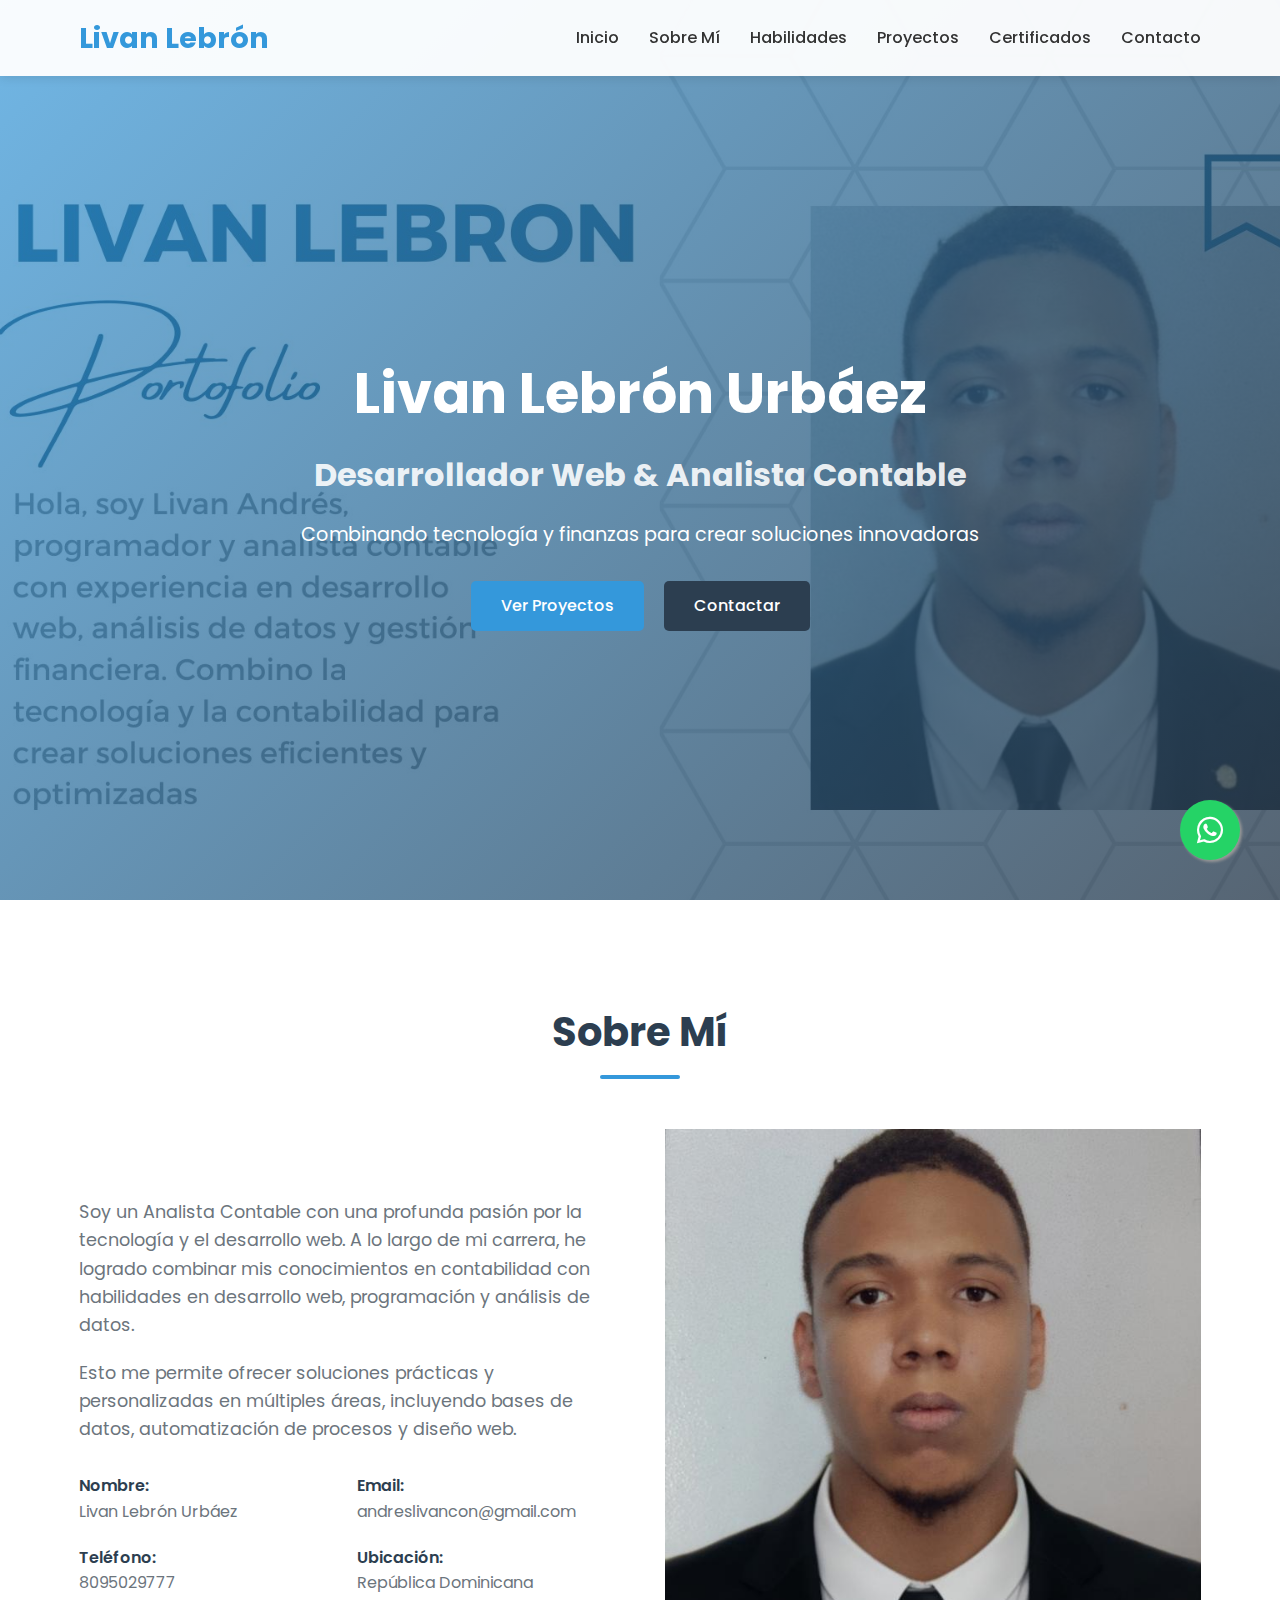
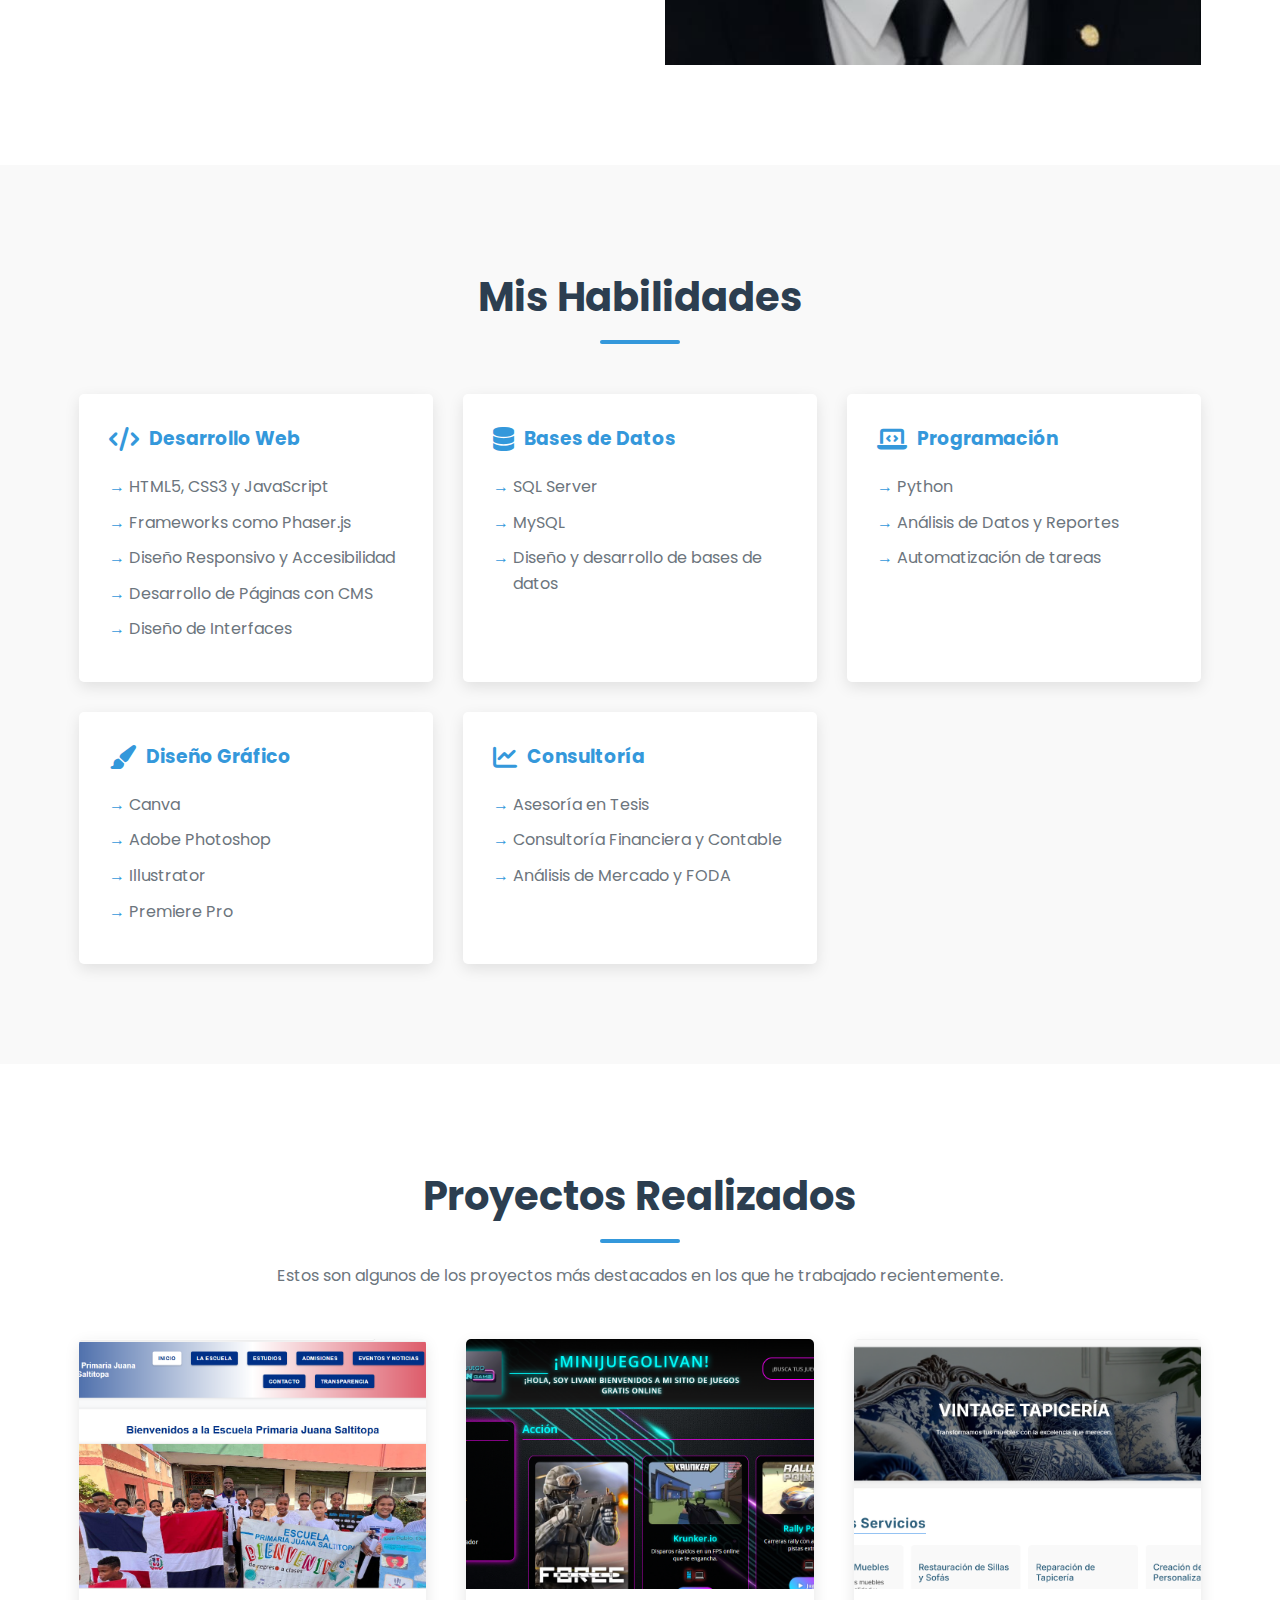
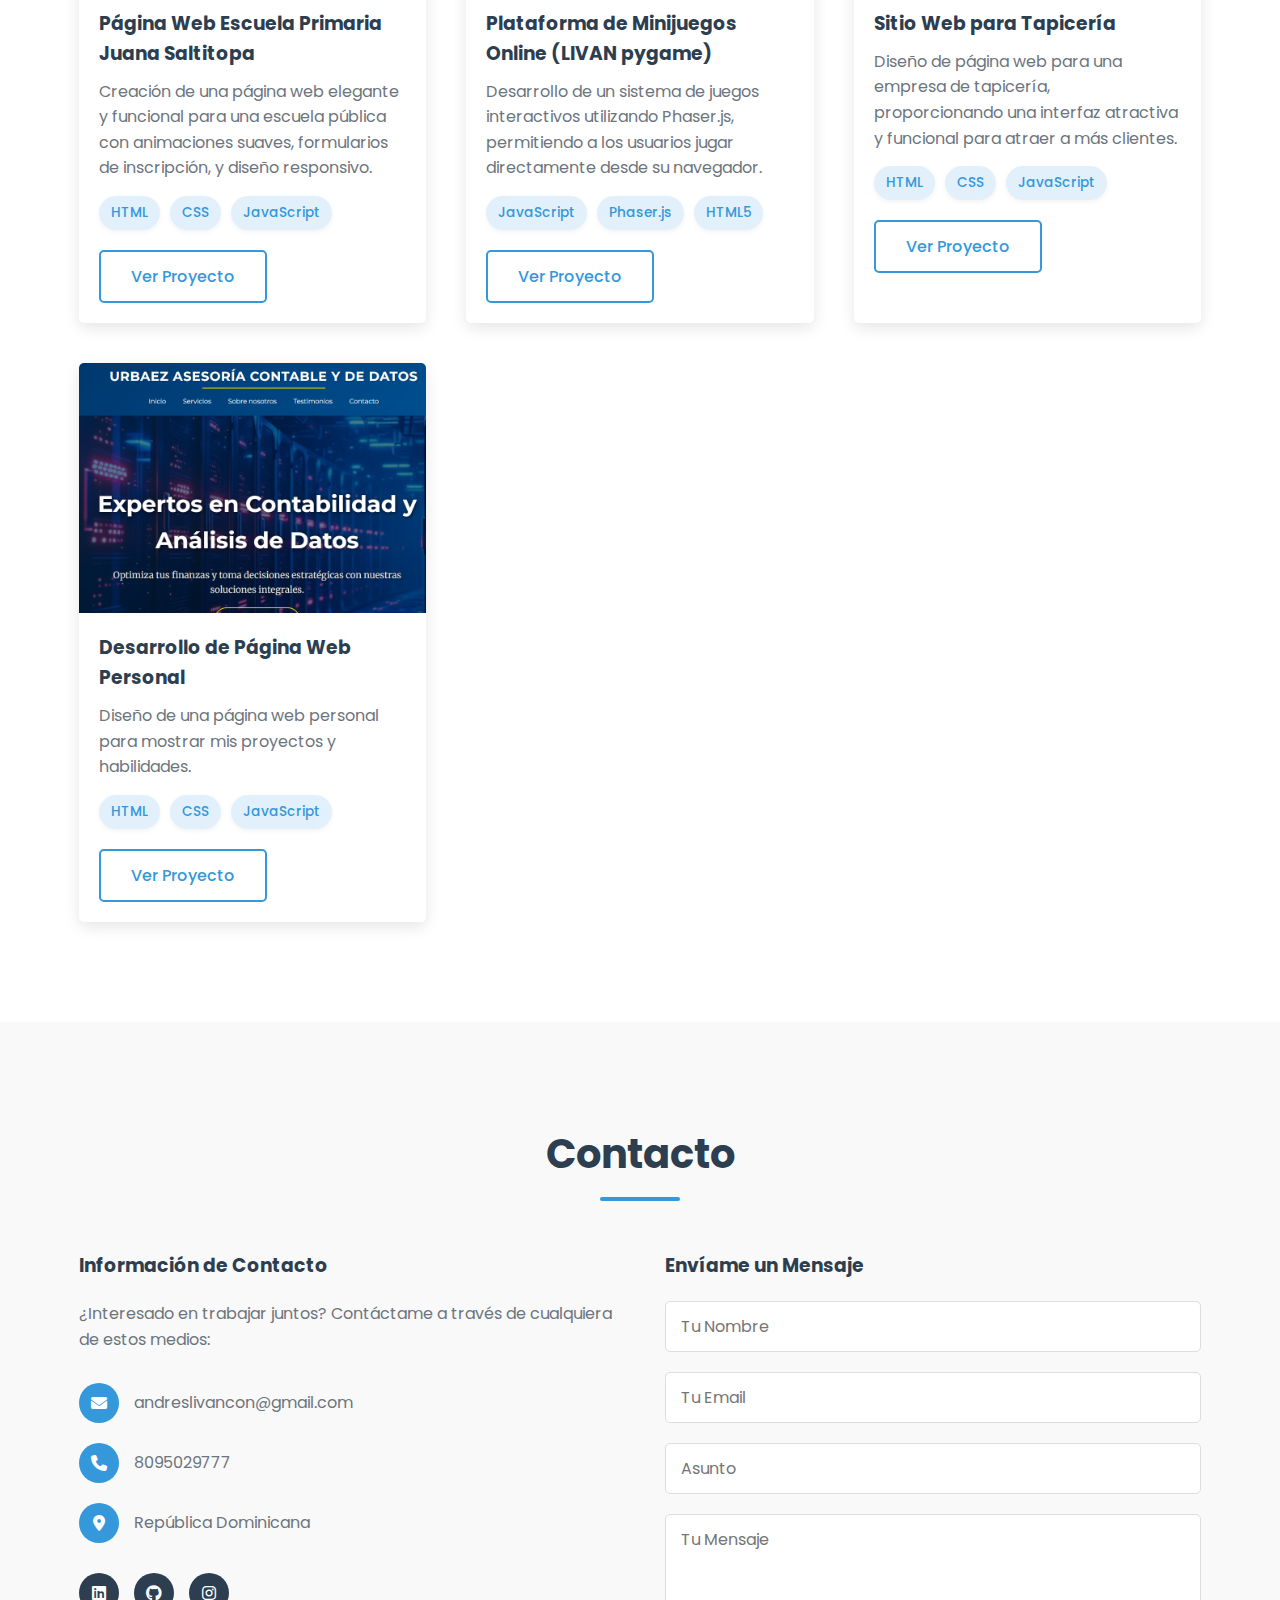
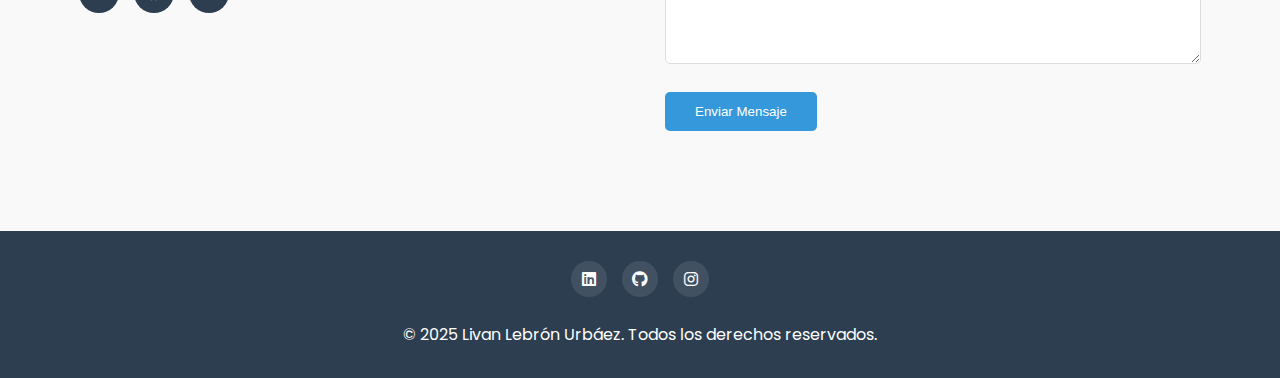
==== index.html @ 55ec9f70 "Primera subida de la página profesional" ====
<!DOCTYPE html>
<html lang="es">
<head>
    <meta charset="UTF-8">
    <meta name="viewport" content="width=device-width, initial-scale=1.0">
    <title>Livan Lebrón Urbáez | Desarrollador Web & Analista Contable</title>
    
    <!-- SEO Meta Tags -->
    <meta name="description" content="Livan Lebrón Urbáez, desarrollador web y analista contable en República Dominicana. Especialista en desarrollo web, bases de datos y consultoría financiera.">
    <meta name="keywords" content="Livan Lebrón, desarrollador web, analista contable, República Dominicana, diseño web, programación, consultoría financiera, bases de datos">
    <meta name="author" content="Livan Lebrón Urbáez">
    <meta name="robots" content="index, follow">
    
    <!-- Open Graph / Facebook -->
    <meta property="og:type" content="website">
    <meta property="og:url" content="https://livanlebron.com/">
    <meta property="og:title" content="Livan Lebrón Urbáez | Desarrollador Web & Analista Contable">
    <meta property="og:description" content="Desarrollador web y analista contable combinando tecnología y finanzas para crear soluciones innovadoras.">
    <meta property="og:image" content="foto de mi cara.jpg">
    
    <!-- Twitter -->
    <meta property="twitter:card" content="summary_large_image">
    <meta property="twitter:url" content="https://livanlebron.com/">
    <meta property="twitter:title" content="Livan Lebrón Urbáez | Desarrollador Web & Analista Contable">
    <meta property="twitter:description" content="Desarrollador web y analista contable combinando tecnología y finanzas para crear soluciones innovadoras.">
    <meta property="twitter:image" content="foto de mi cara.jpg">
    
    <!-- Canonical URL -->
    <link rel="canonical" href="https://livanlebron.com/">
    
    <link rel="stylesheet" href="css/styles.css">
    <link rel="stylesheet" href="css/form-styles.css">
    <link rel="stylesheet" href="css/whatsapp-button.css">
    <link rel="stylesheet" href="css/loading-indicator.css">
    <link rel="stylesheet" href="https://cdnjs.cloudflare.com/ajax/libs/font-awesome/6.4.0/css/all.min.css">
    <link href="https://fonts.googleapis.com/css2?family=Poppins:wght@300;400;500;600;700&display=swap" rel="stylesheet">
</head>
<body>
    <header>
        <div class="container">
            <nav>
                <div class="logo">Livan Lebrón</div>
                <ul class="nav-links">
                    <li><a href="#inicio">Inicio</a></li>
                    <li><a href="#sobre-mi">Sobre Mí</a></li>
                    <li><a href="#habilidades">Habilidades</a></li>
                    <li><a href="#proyectos">Proyectos</a></li>
                    <li><a href="certificados.html">Certificados</a></li>
                    <li><a href="#contacto">Contacto</a></li>
                </ul>
                <div class="menu-btn">
                    <div class="menu-btn__burger"></div>
                </div>
            </nav>
        </div>
    </header>

    <section id="inicio" class="hero">
        <div class="container">
            <div class="hero-content">
                <h1>Livan Lebrón Urbáez</h1>
                <h2>Desarrollador Web & Analista Contable</h2>
                <p>Combinando tecnología y finanzas para crear soluciones innovadoras</p>
                <div class="hero-buttons">
                    <a href="#proyectos" class="btn btn-primary">Ver Proyectos</a>
                    <a href="#contacto" class="btn btn-secondary">Contactar</a>
                </div>
            </div>
        </div>
    </section>

    <section id="sobre-mi" class="about">
        <div class="container">
            <h2 class="section-title">Sobre Mí</h2>
            <div class="about-content">
                <div class="about-text">
                    <p>Soy un Analista Contable con una profunda pasión por la tecnología y el desarrollo web. A lo largo de mi carrera, he logrado combinar mis conocimientos en contabilidad con habilidades en desarrollo web, programación y análisis de datos.</p>
                    <p>Esto me permite ofrecer soluciones prácticas y personalizadas en múltiples áreas, incluyendo bases de datos, automatización de procesos y diseño web.</p>
                    <div class="about-info">
                        <div class="info-item">
                            <span class="info-title">Nombre:</span>
                            <span class="info-value">Livan Lebrón Urbáez</span>
                        </div>
                        <div class="info-item">
                            <span class="info-title">Email:</span>
                            <span class="info-value">andreslivancon@gmail.com</span>
                        </div>
                        <div class="info-item">
                            <span class="info-title">Teléfono:</span>
                            <span class="info-value">8095029777</span>
                        </div>
                        <div class="info-item">
                            <span class="info-title">Ubicación:</span>
                            <span class="info-value">República Dominicana</span>
                        </div>
                    </div>
                </div>
                <div class="about-image">
                    <img src="foto de mi cara.jpg" alt="Livan Lebrón Urbáez" class="profile-image">
                </div>
            </div>
        </div>
    </section>

    <section id="habilidades" class="skills">
        <div class="container">
            <h2 class="section-title">Mis Habilidades</h2>
            <div class="skills-container">
                <div class="skill-category">
                    <h3><i class="fas fa-code"></i> Desarrollo Web</h3>
                    <ul>
                        <li>HTML5, CSS3 y JavaScript</li>
                        <li>Frameworks como Phaser.js</li>
                        <li>Diseño Responsivo y Accesibilidad</li>
                        <li>Desarrollo de Páginas con CMS</li>
                        <li>Diseño de Interfaces</li>
                    </ul>
                </div>
                <div class="skill-category">
                    <h3><i class="fas fa-database"></i> Bases de Datos</h3>
                    <ul>
                        <li>SQL Server</li>
                        <li>MySQL</li>
                        <li>Diseño y desarrollo de bases de datos</li>
                    </ul>
                </div>
                <div class="skill-category">
                    <h3><i class="fas fa-laptop-code"></i> Programación</h3>
                    <ul>
                        <li>Python</li>
                        <li>Análisis de Datos y Reportes</li>
                        <li>Automatización de tareas</li>
                    </ul>
                </div>
                <div class="skill-category">
                    <h3><i class="fas fa-paint-brush"></i> Diseño Gráfico</h3>
                    <ul>
                        <li>Canva</li>
                        <li>Adobe Photoshop</li>
                        <li>Illustrator</li>
                        <li>Premiere Pro</li>
                    </ul>
                </div>
                <div class="skill-category">
                    <h3><i class="fas fa-chart-line"></i> Consultoría</h3>
                    <ul>
                        <li>Asesoría en Tesis</li>
                        <li>Consultoría Financiera y Contable</li>
                        <li>Análisis de Mercado y FODA</li>
                    </ul>
                </div>
            </div>
        </div>
    </section>

    <section id="proyectos" class="projects">
        <div class="container">
            <h2 class="section-title">Proyectos Realizados</h2>
            <p class="section-description">Estos son algunos de los proyectos más destacados en los que he trabajado recientemente.</p>
            <div class="projects-grid">
                <div class="project-card">
                    <div class="project-image">
                        <img src="pagina juana saltitopa.png" alt="Página Web Escuela Primaria Juana Saltitopa">
                    </div>
                    <div class="project-info">
                        <h3>Página Web Escuela Primaria Juana Saltitopa</h3>
                        <p>Creación de una página web elegante y funcional para una escuela pública con animaciones suaves, formularios de inscripción, y diseño responsivo.</p>
                        <div class="project-tags">
                            <span>HTML</span>
                            <span>CSS</span>
                            <span>JavaScript</span>
                        </div>
                        <a href="https://juanasaltitopa-com-6eoj.vercel.app/" class="btn btn-outline" target="_blank">Ver Proyecto</a>
                    </div>
                </div>

                <div class="project-card">
                    <div class="project-image">
                        <img src="Plataforma de Minijuegos Online (LIVAN pygame).png" alt="Plataforma de Minijuegos Online">
                    </div>
                    <div class="project-info">
                        <h3>Plataforma de Minijuegos Online (LIVAN pygame)</h3>
                        <p>Desarrollo de un sistema de juegos interactivos utilizando Phaser.js, permitiendo a los usuarios jugar directamente desde su navegador.</p>
                        <div class="project-tags">
                            <span>JavaScript</span>
                            <span>Phaser.js</span>
                            <span>HTML5</span>
                        </div>
                        <a href="https://www.minijuegolivan.org/" class="btn btn-outline" target="_blank">Ver Proyecto</a>
                    </div>
                </div>

                <div class="project-card">
                    <div class="project-image">
                        <img src="Sitio Web para Tapicería.png" alt="Sitio Web para Tapicería">
                    </div>
                    <div class="project-info">
                        <h3>Sitio Web para Tapicería</h3>
                        <p>Diseño de página web para una empresa de tapicería, proporcionando una interfaz atractiva y funcional para atraer a más clientes.</p>
                        <div class="project-tags">
                            <span>HTML</span>
                            <span>CSS</span>
                            <span>JavaScript</span>
                        </div>
                        <a href="https://andresweb.vercel.app/" class="btn btn-outline" target="_blank">Ver Proyecto</a>
                    </div>
                </div>

                <div class="project-card">
                    <div class="project-image">
                        <img src="Desarrollo de Página Web Personal.png" alt="Página Web Personal">
                    </div>
                    <div class="project-info">
                        <h3>Desarrollo de Página Web Personal</h3>
                        <p>Diseño de una página web personal para mostrar mis proyectos y habilidades.</p>
                        <div class="project-tags">
                            <span>HTML</span>
                            <span>CSS</span>
                            <span>JavaScript</span>
                        </div>
                        <a href="https://livanlebron.github.io/mi-pagina-web/" class="btn btn-outline" target="_blank">Ver Proyecto</a>
                    </div>
                </div>
            </div>
        </div>
    </section>

    <section id="contacto" class="contact">
        <div class="container">
            <h2 class="section-title">Contacto</h2>
            <div class="contact-container">
                <div class="contact-info">
                    <h3>Información de Contacto</h3>
                    <p>¿Interesado en trabajar juntos? Contáctame a través de cualquiera de estos medios:</p>
                    <ul>
                        <li>
                            <i class="fas fa-envelope"></i>
                            <span>andreslivancon@gmail.com</span>
                        </li>
                        <li>
                            <i class="fas fa-phone"></i>
                            <span>8095029777</span>
                        </li>
                        <li>
                            <i class="fas fa-map-marker-alt"></i>
                            <span>República Dominicana</span>
                        </li>
                    </ul>
                    <div class="social-links">
                        <a href="https://www.linkedin.com/in/livan-lebron-urbaezz-06217823b/" class="social-link" target="_blank"><i class="fab fa-linkedin"></i></a>
                        <a href="https://github.com/livanlebron" class="social-link" target="_blank"><i class="fab fa-github"></i></a>
                        <a href="https://www.instagram.com/liva_nandres" class="social-link" target="_blank"><i class="fab fa-instagram"></i></a>
                    </div>
                </div>
                <div class="contact-form">
                    <h3>Envíame un Mensaje</h3>
                    <form id="contactForm" action="https://formspree.io/f/mrbpenoq" method="POST">
                        <div class="form-group">
                            <input type="text" id="name" name="name" placeholder="Tu Nombre" required>
                        </div>
                        <div class="form-group">
                            <input type="email" id="email" name="email" placeholder="Tu Email" required>
                        </div>
                        <div class="form-group">
                            <input type="text" id="subject" name="subject" placeholder="Asunto" required>
                        </div>
                        <div class="form-group">
                            <textarea id="message" name="message" placeholder="Tu Mensaje" required></textarea>
                        </div>
                        <button type="submit" class="btn btn-primary">Enviar Mensaje</button>
                    </form>
                </div>
            </div>
        </div>
    </section>

    <footer>
        <div class="container">
            <div class="footer-content">
                <div class="footer-social">
                    <a href="https://www.linkedin.com/in/livan-lebron" target="_blank"><i class="fab fa-linkedin"></i></a>
                    <a href="https://www.linkedin.com/in/livan-lebron-urbaezz-06217823b/" target="_blank"><i class="fab fa-github"></i></a>
                    <a href="https://www.instagram.com/liva_nandres" target="_blank"><i class="fab fa-instagram"></i></a>
                </div>
                <p>&copy; 2025 Livan Lebrón Urbáez. Todos los derechos reservados.</p>
            </div>
        </div>
    </footer>

    <!-- Botón flotante de WhatsApp -->
    <a href="https://wa.me/18095029777?text=Hola%20Livan,%20estoy%20interesado%20en%20tus%20servicios" class="whatsapp-float" target="_blank">
        <i class="fab fa-whatsapp"></i>
    </a>

    <script src="js/main.js"></script>
    <script src="js/contact-form.js"></script>
</body>
</html>
---- css/styles.css ----
/* Variables globales */
:root {
    --primary-color: #3498db;
    --secondary-color: #2c3e50;
    --accent-color: #e74c3c;
    --text-color: #333;
    --light-color: #f8f9fa;
    --dark-color: #343a40;
    --gray-color: #6c757d;
    --border-radius: 5px;
    --box-shadow: 0 5px 15px rgba(0, 0, 0, 0.1);
    --transition: all 0.3s ease;
}

/* Reset y estilos base */
* {
    margin: 0;
    padding: 0;
    box-sizing: border-box;
}

html {
    scroll-behavior: smooth;
}

body {
    font-family: 'Poppins', sans-serif;
    line-height: 1.6;
    color: var(--text-color);
    background-color: var(--light-color);
}

a {
    text-decoration: none;
    color: inherit;
    transition: var(--transition);
}

ul {
    list-style: none;
}

img {
    max-width: 100%;
    height: auto;
    display: block;
}

.container {
    width: 90%;
    max-width: 1200px;
    margin: 0 auto;
    padding: 0 15px;
}

.section-title {
    text-align: center;
    margin-bottom: 50px;
    font-size: 2.5rem;
    color: var(--secondary-color);
    position: relative;
    padding-bottom: 15px;
}

.section-title::after {
    content: '';
    position: absolute;
    bottom: 0;
    left: 50%;
    transform: translateX(-50%);
    width: 80px;
    height: 4px;
    background-color: var(--primary-color);
    border-radius: 2px;
}

/* Botones */
.btn {
    display: inline-block;
    padding: 12px 30px;
    border-radius: var(--border-radius);
    font-weight: 500;
    text-align: center;
    cursor: pointer;
    transition: var(--transition);
    border: none;
    outline: none;
}

.btn-primary {
    background-color: var(--primary-color);
    color: white;
}

.btn-primary:hover {
    background-color: #2980b9;
    transform: translateY(-3px);
    box-shadow: var(--box-shadow);
}

.btn-secondary {
    background-color: var(--secondary-color);
    color: white;
}

.btn-secondary:hover {
    background-color: #1a252f;
    transform: translateY(-3px);
    box-shadow: var(--box-shadow);
}

.btn-outline {
    background-color: transparent;
    border: 2px solid var(--primary-color);
    color: var(--primary-color);
}

.btn-outline:hover {
    background-color: var(--primary-color);
    color: white;
    transform: translateY(-3px);
    box-shadow: var(--box-shadow);
}

/* Header y Navegación */
header {
    position: fixed;
    top: 0;
    left: 0;
    width: 100%;
    background-color: rgba(255, 255, 255, 0.95);
    box-shadow: 0 2px 10px rgba(0, 0, 0, 0.1);
    z-index: 1000;
    padding: 15px 0;
    transition: var(--transition);
}

nav {
    display: flex;
    justify-content: space-between;
    align-items: center;
}

.logo {
    font-size: 1.8rem;
    font-weight: 700;
    color: var(--primary-color);
}

.nav-links {
    display: flex;
    gap: 30px;
}

.nav-links a {
    font-weight: 500;
    position: relative;
}

.nav-links a::after {
    content: '';
    position: absolute;
    bottom: -5px;
    left: 0;
    width: 0;
    height: 2px;
    background-color: var(--primary-color);
    transition: var(--transition);
}

.nav-links a:hover {
    color: var(--primary-color);
}

.nav-links a:hover::after {
    width: 100%;
}

.menu-btn {
    display: none;
    cursor: pointer;
}

.menu-btn__burger {
    width: 25px;
    height: 3px;
    background-color: var(--secondary-color);
    border-radius: 5px;
    position: relative;
    transition: var(--transition);
}

.menu-btn__burger::before,
.menu-btn__burger::after {
    content: '';
    position: absolute;
    width: 25px;
    height: 3px;
    background-color: var(--secondary-color);
    border-radius: 5px;
    transition: var(--transition);
}

.menu-btn__burger::before {
    transform: translateY(-8px);
}

.menu-btn__burger::after {
    transform: translateY(8px);
}

/* Sección Hero */
.hero {
    height: 100vh;
    display: flex;
    align-items: center;
    background: linear-gradient(135deg, rgba(52, 152, 219, 0.7), rgba(44, 62, 80, 0.8)), url('../Blue Modern Personal Portofolio Presentation.jpg');
    background-size: cover;
    background-position: center;
    color: white;
    padding-top: 80px;
}

.hero-content {
    max-width: 800px;
    margin: 0 auto;
    text-align: center;
}

.hero-content h1 {
    font-size: 3.5rem;
    margin-bottom: 10px;
    animation: fadeInDown 1s ease;
}

.hero-content h2 {
    font-size: 2rem;
    margin-bottom: 20px;
    color: rgba(255, 255, 255, 0.9);
    animation: fadeInDown 1s ease 0.2s;
    animation-fill-mode: both;
}

.hero-content p {
    font-size: 1.2rem;
    margin-bottom: 30px;
    animation: fadeInUp 1s ease 0.4s;
    animation-fill-mode: both;
}

.hero-buttons {
    display: flex;
    justify-content: center;
    gap: 20px;
    animation: fadeInUp 1s ease 0.6s;
    animation-fill-mode: both;
}

/* Sección Sobre Mí */
.about {
    padding: 100px 0;
    background-color: white;
}

.about-content {
    display: grid;
    grid-template-columns: 1fr 1fr;
    gap: 50px;
    align-items: center;
}

.about-text p {
    margin-bottom: 20px;
    font-size: 1.1rem;
    color: var(--gray-color);
}

.about-info {
    margin-top: 30px;
    display: grid;
    grid-template-columns: 1fr 1fr;
    gap: 20px;
}

.info-item {
    display: flex;
    flex-direction: column;
}

.info-title {
    font-weight: 600;
    color: var(--secondary-color);
}

.info-value {
    color: var(--gray-color);
}

.about-image {
    display: flex;
    justify-content: center;
    align-items: center;
}

.image-placeholder {
    width: 300px;
    height: 300px;
    border-radius: 50%;
    background-color: #f0f0f0;
    display: flex;
    justify-content: center;
    align-items: center;
    box-shadow: var(--box-shadow);
}

.image-placeholder i {
    font-size: 100px;
    color: var(--gray-color);
}

/* Sección Habilidades */
.skills {
    padding: 100px 0;
    background-color: #f9f9f9;
}

.skills-container {
    display: grid;
    grid-template-columns: repeat(auto-fit, minmax(300px, 1fr));
    gap: 30px;
}

.skill-category {
    background-color: white;
    padding: 30px;
    border-radius: var(--border-radius);
    box-shadow: var(--box-shadow);
    transition: var(--transition);
}

.skill-category:hover {
    transform: translateY(-10px);
}

.skill-category h3 {
    color: var(--primary-color);
    margin-bottom: 20px;
    display: flex;
    align-items: center;
    gap: 10px;
}

.skill-category h3 i {
    font-size: 1.5rem;
}

.skill-category ul li {
    margin-bottom: 10px;
    color: var(--gray-color);
    position: relative;
    padding-left: 20px;
}

.skill-category ul li::before {
    content: '→';
    position: absolute;
    left: 0;
    color: var(--primary-color);
}

/* Sección Proyectos */
.projects {
    padding: 100px 0;
    background-color: white;
}

.section-description {
    text-align: center;
    max-width: 800px;
    margin: -30px auto 50px;
    color: var(--gray-color);
}

.projects-grid {
    display: grid;
    grid-template-columns: repeat(auto-fit, minmax(300px, 1fr));
    gap: 40px;
}

.project-card {
    border-radius: var(--border-radius);
    overflow: hidden;
    box-shadow: var(--box-shadow);
    transition: var(--transition);
    background-color: white;
}

.project-card:hover {
    transform: translateY(-10px);
}

.project-image {
    height: 250px;
    overflow: hidden;
    position: relative;
}

.project-image img {
    width: 100%;
    height: 100%;
    object-fit: cover;
    transition: var(--transition);
}

.project-card:hover .project-image img {
    transform: scale(1.1);
}

.project-image::after {
    content: '';
    position: absolute;
    top: 0;
    left: 0;
    width: 100%;
    height: 100%;
    background: linear-gradient(to bottom, rgba(0,0,0,0) 0%, rgba(0,0,0,0.6) 100%);
    opacity: 0;
    transition: var(--transition);
}

.project-card:hover .project-image::after {
    opacity: 1;
}

.project-info {
    padding: 20px;
}

.project-info h3 {
    margin-bottom: 10px;
    color: var(--secondary-color);
}

.project-info p {
    color: var(--gray-color);
    margin-bottom: 15px;
}

.project-tags {
    display: flex;
    flex-wrap: wrap;
    gap: 10px;
    margin-bottom: 20px;
}

.project-tags span {
    background-color: rgba(52, 152, 219, 0.15);
    color: var(--primary-color);
    padding: 6px 12px;
    border-radius: 20px;
    font-size: 0.85rem;
    font-weight: 500;
    box-shadow: 0 2px 5px rgba(0, 0, 0, 0.05);
    transition: all 0.3s ease;
}

.project-tags span:hover {
    background-color: var(--primary-color);
    color: white;
    transform: translateY(-2px);
}

/* Sección Contacto */
.contact {
    padding: 100px 0;
    background-color: #f9f9f9;
}

.contact-container {
    display: grid;
    grid-template-columns: 1fr 1fr;
    gap: 50px;
}

.contact-info h3,
.contact-form h3 {
    margin-bottom: 20px;
    color: var(--secondary-color);
}

.contact-info p {
    color: var(--gray-color);
    margin-bottom: 30px;
}

.contact-info ul li {
    display: flex;
    align-items: center;
    gap: 15px;
    margin-bottom: 20px;
    color: var(--gray-color);
}

.contact-info ul li i {
    width: 40px;
    height: 40px;
    background-color: var(--primary-color);
    color: white;
    border-radius: 50%;
    display: flex;
    justify-content: center;
    align-items: center;
}

.social-links {
    display: flex;
    gap: 15px;
    margin-top: 30px;
}

.social-link {
    width: 40px;
    height: 40px;
    background-color: var(--secondary-color);
    color: white;
    border-radius: 50%;
    display: flex;
    justify-content: center;
    align-items: center;
    transition: var(--transition);
}

.social-link:hover {
    background-color: var(--primary-color);
    transform: translateY(-5px);
}

.form-group {
    margin-bottom: 20px;
}

.form-group input,
.form-group textarea {
    width: 100%;
    padding: 12px 15px;
    border: 1px solid #ddd;
    border-radius: var(--border-radius);
    font-family: inherit;
    font-size: 1rem;
    transition: var(--transition);
}

.form-group input:focus,
.form-group textarea:focus {
    border-color: var(--primary-color);
    outline: none;
    box-shadow: 0 0 0 3px rgba(52, 152, 219, 0.2);
}

.form-group textarea {
    resize: vertical;
    min-height: 150px;
}

/* Footer */
footer {
    background-color: var(--secondary-color);
    color: white;
    padding: 30px 0;
    text-align: center;
}

.footer-content {
    display: flex;
    flex-direction: column;
    align-items: center;
    gap: 15px;
}

.footer-social {
    display: flex;
    gap: 15px;
    margin-bottom: 10px;
}

.footer-social a {
    width: 36px;
    height: 36px;
    background-color: rgba(255, 255, 255, 0.1);
    color: white;
    border-radius: 50%;
    display: flex;
    justify-content: center;
    align-items: center;
    transition: var(--transition);
}

.footer-social a:hover {
    background-color: var(--primary-color);
    transform: translateY(-3px);
}

/* Animaciones */
@keyframes fadeInDown {
    from {
        opacity: 0;
        transform: translateY(-30px);
    }
    to {
        opacity: 1;
        transform: translateY(0);
    }
}
---- css/form-styles.css ----
/* Estilos para el formulario de contacto */

/* Estilos para grupos de formulario */
.form-group {
    position: relative;
    margin-bottom: 20px;
}

/* Estilos para mensajes de error */
.error-message {
    color: var(--accent-color);
    font-size: 0.85rem;
    margin-top: 5px;
    display: block;
    font-weight: 500;
    animation: fadeIn 0.3s ease;
}

/* Animación para mensajes de error */
@keyframes fadeIn {
    from { opacity: 0; transform: translateY(-10px); }
    to { opacity: 1; transform: translateY(0); }
}

/* Estilos para campos con error */
.form-group.error input,
.form-group.error textarea {
    border-color: var(--accent-color);
    box-shadow: 0 0 0 1px var(--accent-color);
}

/* Estilos para mensaje de éxito */
.success-message {
    text-align: center;
    padding: 30px 20px;
    background-color: rgba(46, 204, 113, 0.1);
    border-radius: var(--border-radius);
    animation: fadeIn 0.5s ease;
}

/* Estilos para mensaje de error a nivel de formulario */
.form-error {
    text-align: center;
    padding: 10px;
    margin-bottom: 20px;
    background-color: rgba(231, 76, 60, 0.1);
    border-radius: var(--border-radius);
    border-left: 4px solid var(--accent-color);
}

.success-message i {
    font-size: 3rem;
    color: #2ecc71;
    margin-bottom: 15px;
}

.success-message h3 {
    font-size: 1.5rem;
    margin-bottom: 10px;
    color: var(--secondary-color);
}

.success-message p {
    color: var(--gray-color);
}
---- css/whatsapp-button.css ----
/* Estilos para el botón flotante de WhatsApp */
.whatsapp-float {
    position: fixed;
    width: 60px;
    height: 60px;
    bottom: 40px;
    right: 40px;
    background-color: #25d366;
    color: #FFF;
    border-radius: 50px;
    text-align: center;
    font-size: 30px;
    box-shadow: 2px 2px 3px #999;
    z-index: 100;
    display: flex;
    align-items: center;
    justify-content: center;
    transition: all 0.3s ease;
}

.whatsapp-float:hover {
    background-color: #128C7E;
    transform: scale(1.1);
}

.whatsapp-float i {
    margin-top: 0;
}

/* Animación de pulso para llamar la atención */
@keyframes pulse {
    0% {
        box-shadow: 0 0 0 0 rgba(37, 211, 102, 0.7);
    }
    70% {
        box-shadow: 0 0 0 10px rgba(37, 211, 102, 0);
    }
    100% {
        box-shadow: 0 0 0 0 rgba(37, 211, 102, 0);
    }
}

.whatsapp-float {
    animation: pulse 2s infinite;
}

/* Estilos responsivos */
@media screen and (max-width: 767px) {
    .whatsapp-float {
        width: 50px;
        height: 50px;
        bottom: 20px;
        right: 20px;
        font-size: 25px;
    }
}
---- css/loading-indicator.css ----
.loading-indicator {
    display: flex;
    align-items: center;
    justify-content: center;
    padding: 10px;
    margin-bottom: 15px;
    background-color: #f8f9fa;
    border-radius: 5px;
    color: #495057;
    font-size: 14px;
    text-align: center;
}

.loading-indicator i {
    margin-right: 8px;
    color: #007bff;
    font-size: 16px;
}

.fa-spinner {
    animation: spin 1s linear infinite;
}

@keyframes spin {
    0% { transform: rotate(0deg); }
    100% { transform: rotate(360deg); }
}

.form-error {
    padding: 10px;
    margin-bottom: 15px;
    background-color: #f8d7da;
    border: 1px solid #f5c6cb;
    border-radius: 5px;
    color: #721c24;
    font-size: 14px;
    text-align: center;
}

.success-message {
    text-align: center;
    padding: 20px;
    background-color: #d4edda;
    border: 1px solid #c3e6cb;
    border-radius: 5px;
    color: #155724;
    margin-bottom: 20px;
}

.success-message i {
    font-size: 48px;
    color: #28a745;
    margin-bottom: 15px;
    display: block;
}

.success-message h3 {
    margin-bottom: 10px;
    font-size: 24px;
}

.success-message p {
    font-size: 16px;
}
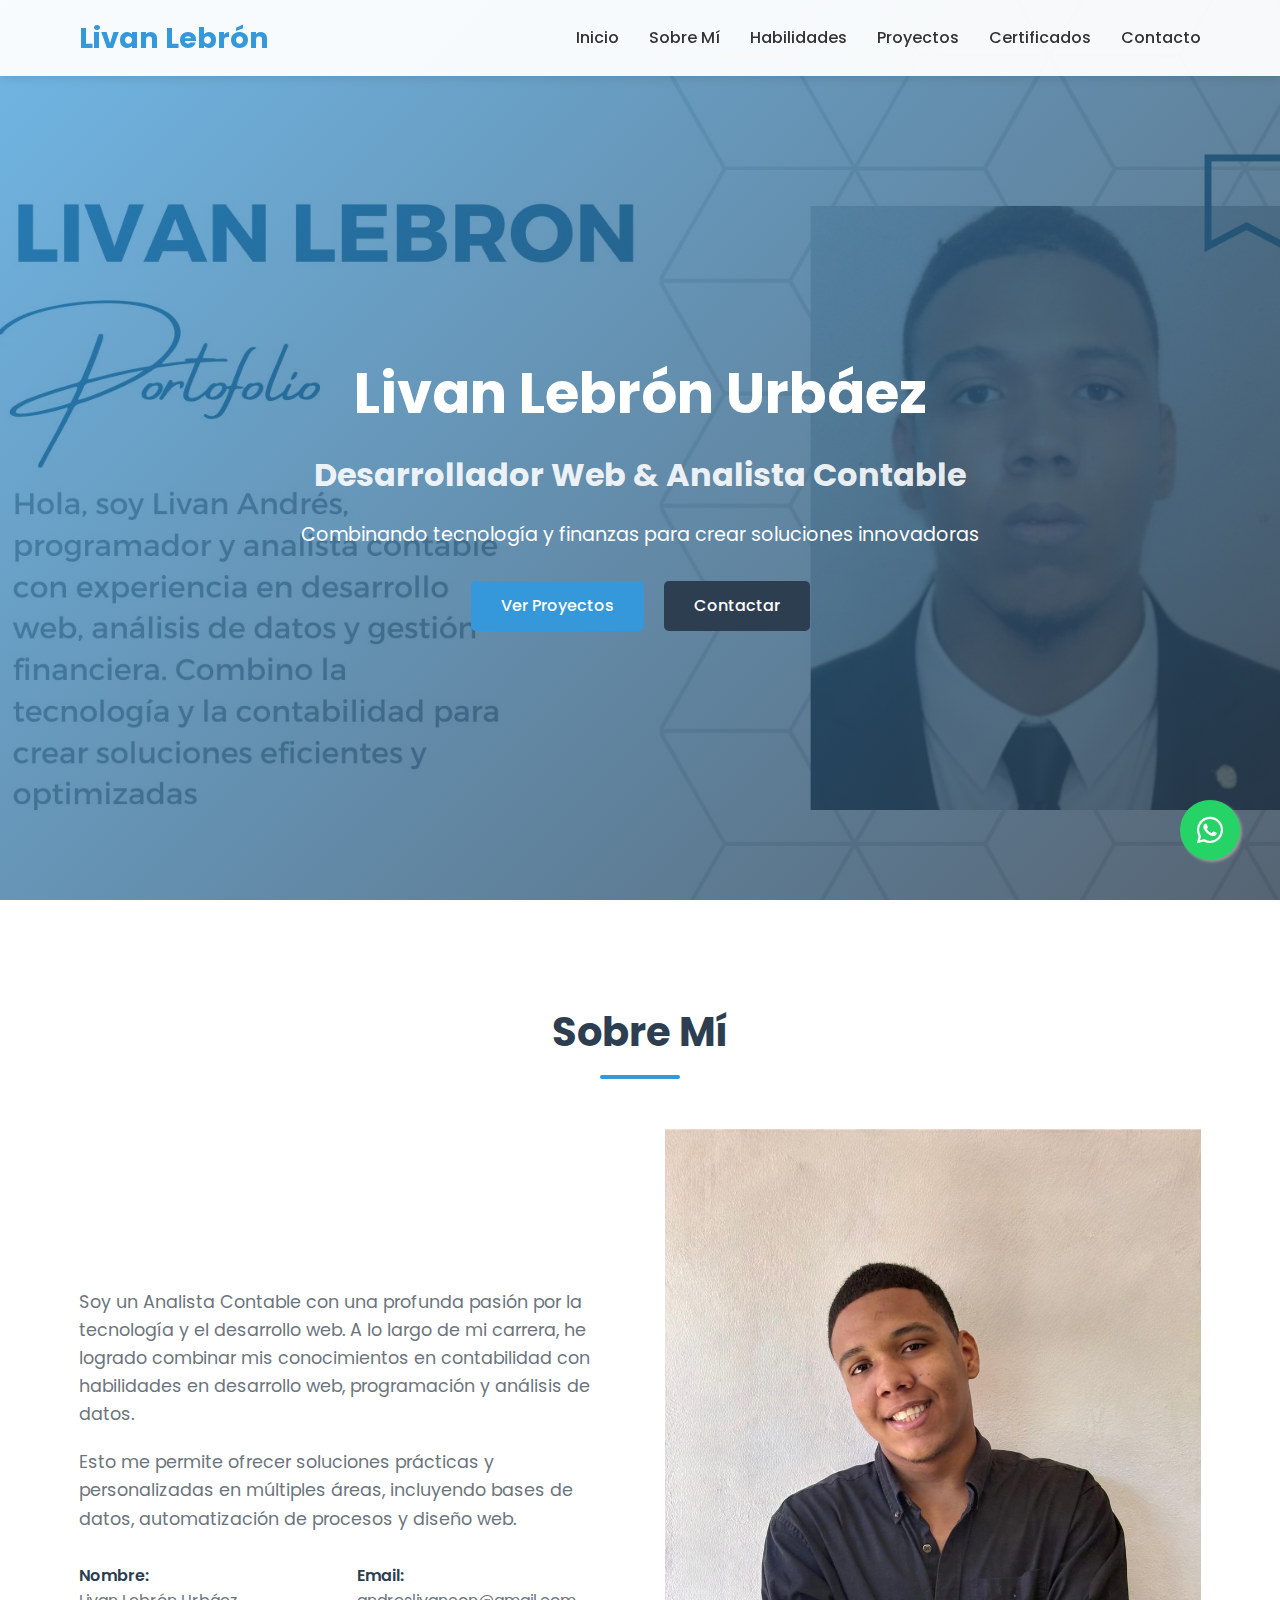
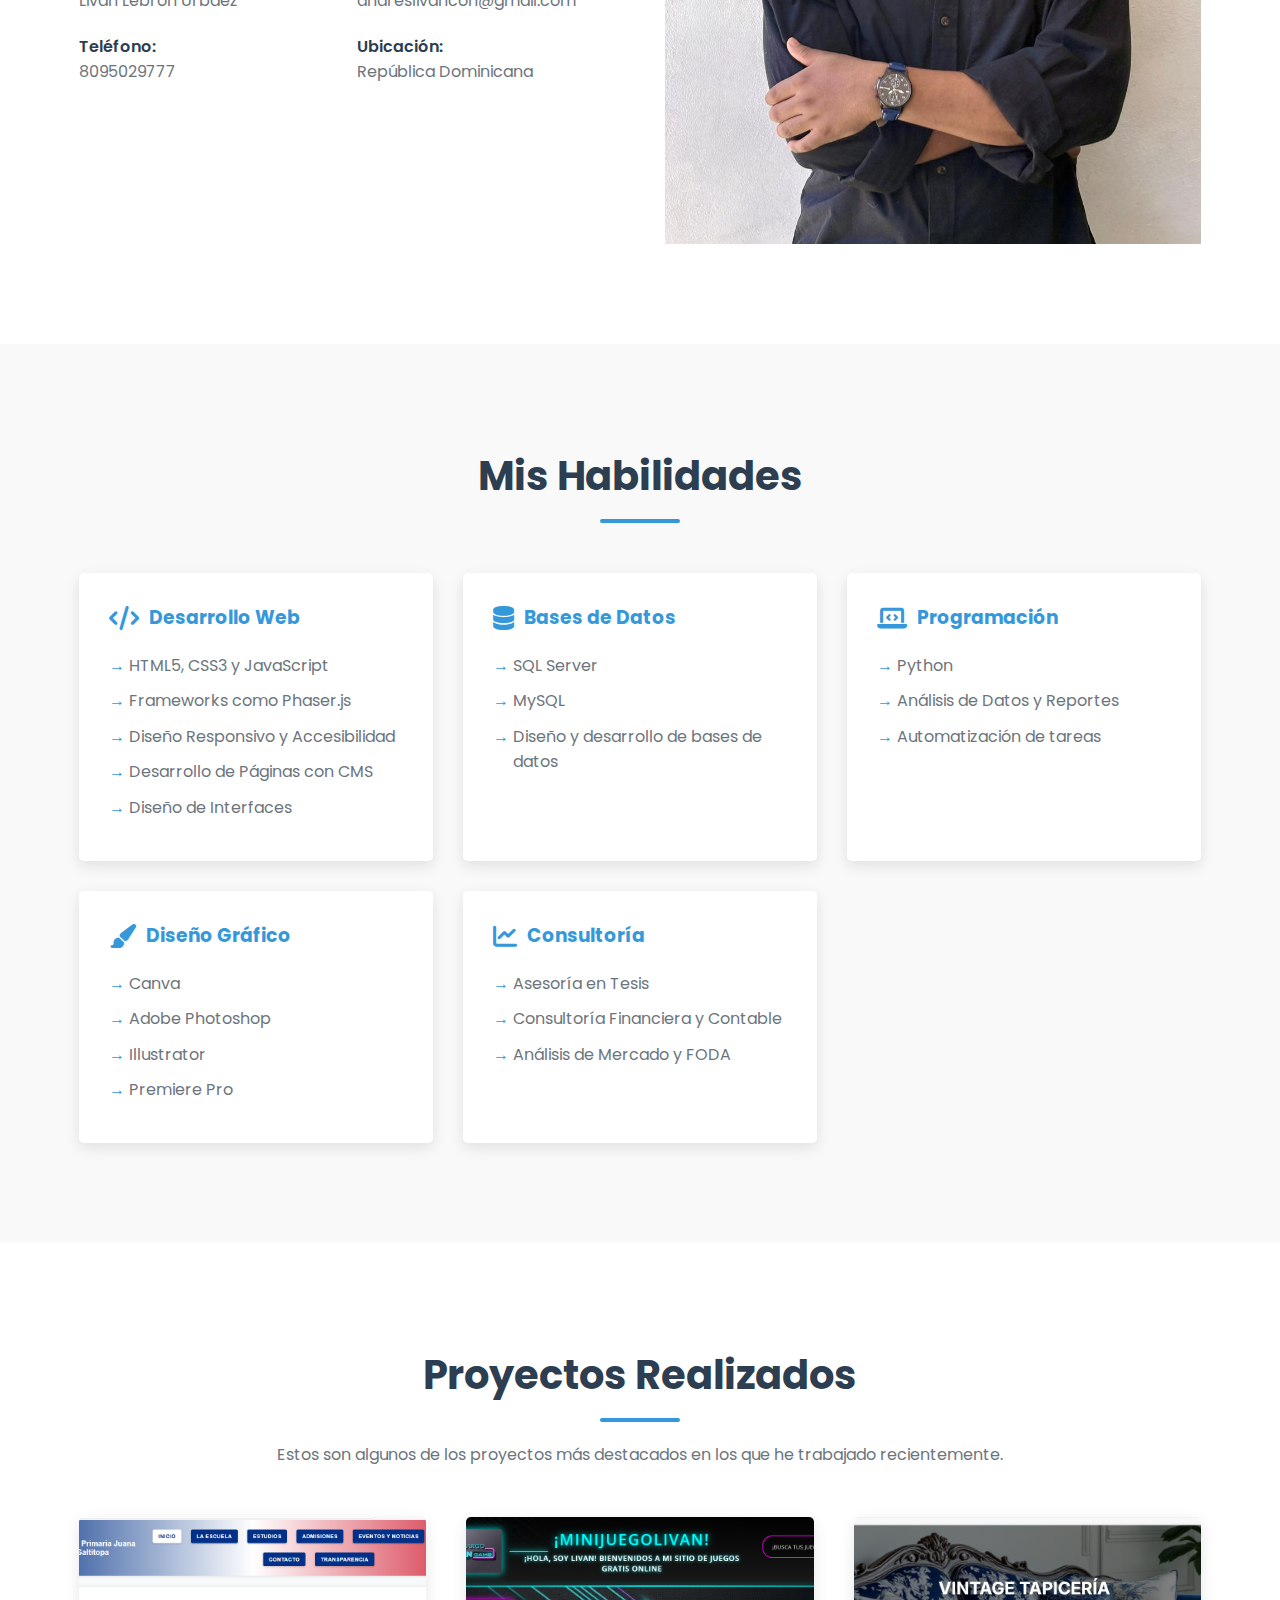
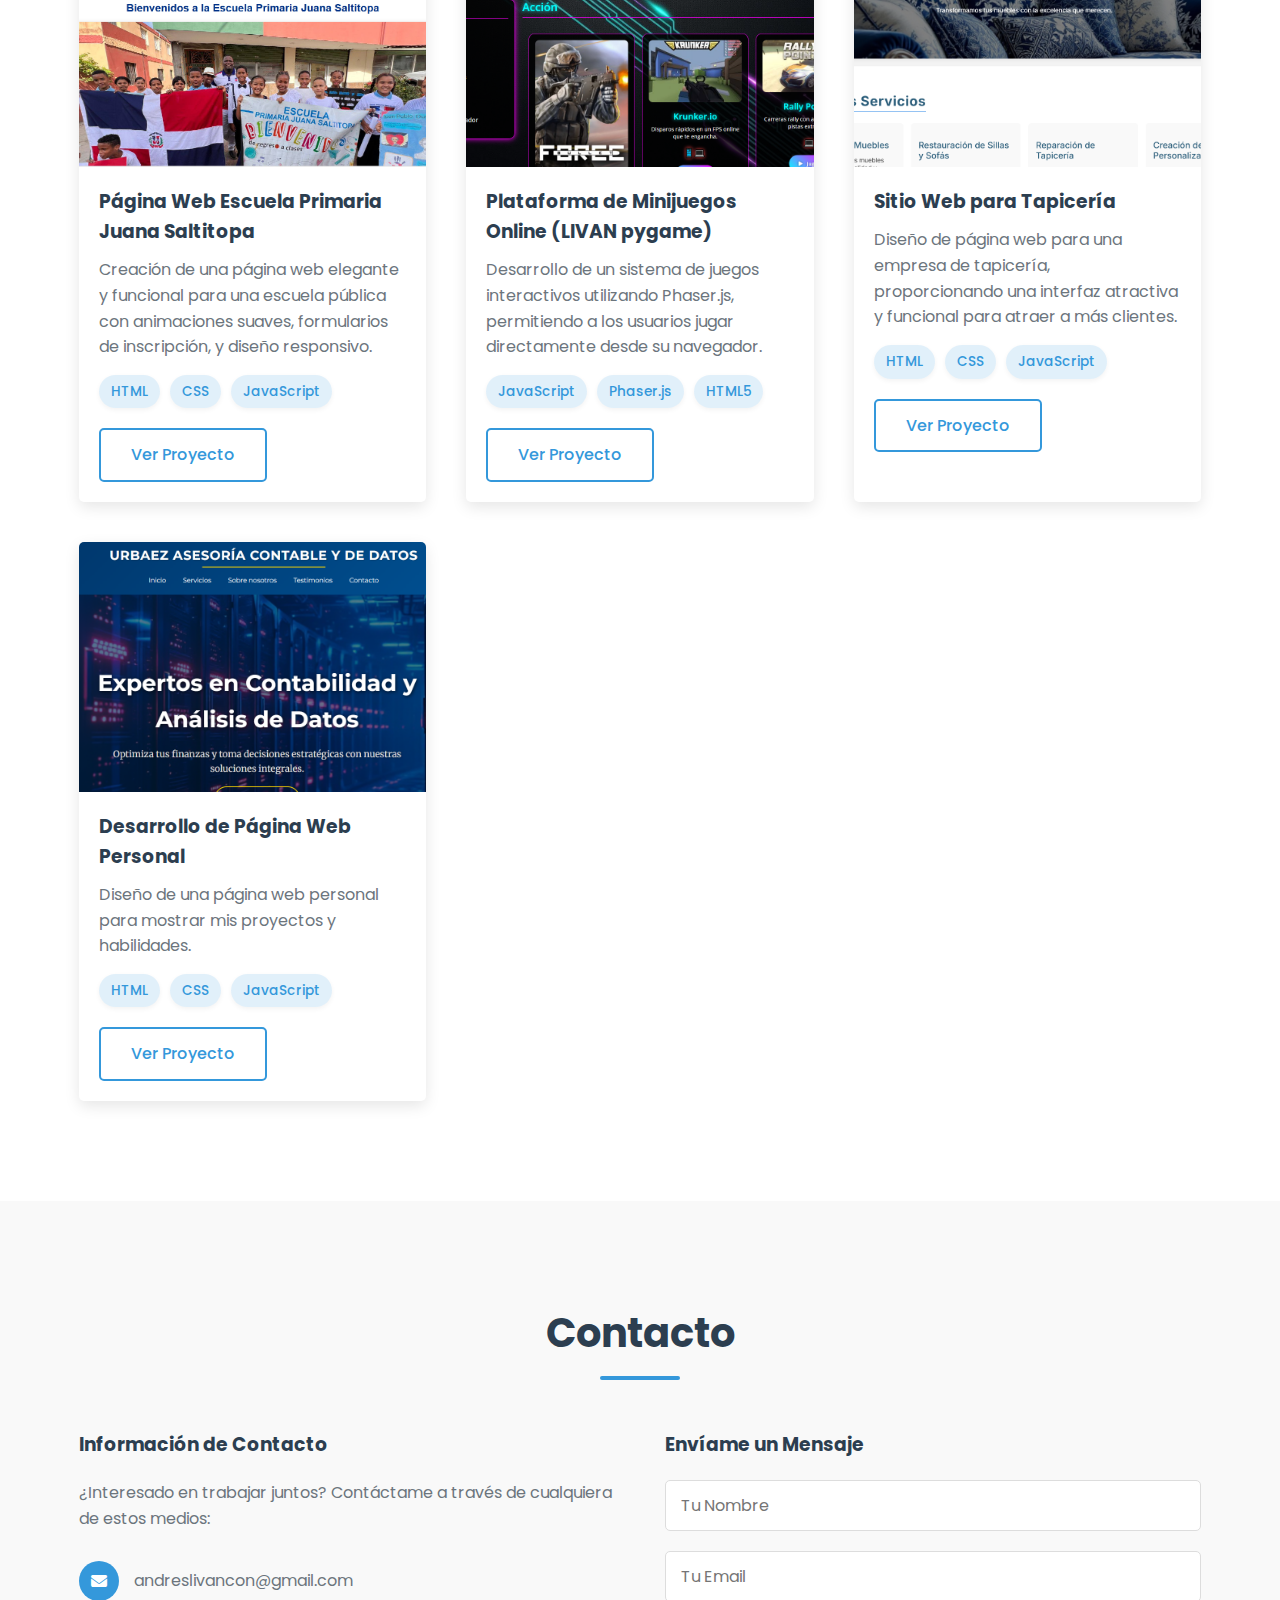
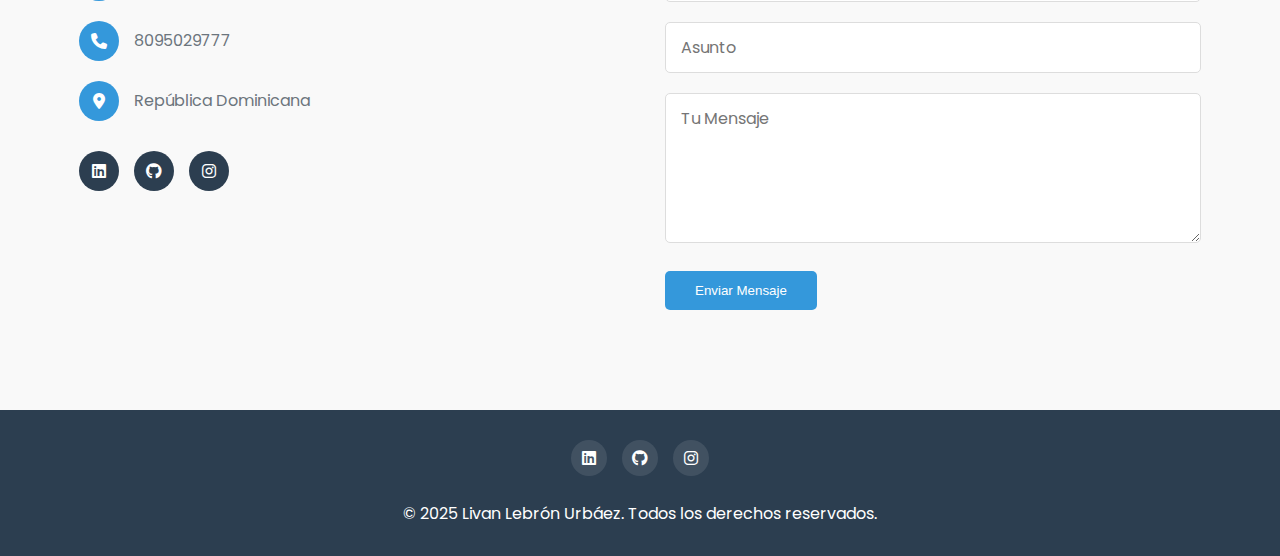
==== commit edd54207: "Actualización sin cambios" ====
--- a/index.html
+++ b/index.html
@@ -32,6 +32,7 @@
     <link rel="stylesheet" href="css/form-styles.css">
     <link rel="stylesheet" href="css/whatsapp-button.css">
     <link rel="stylesheet" href="css/loading-indicator.css">
+    <link rel="stylesheet" href="css/responsive.css">
     <link rel="stylesheet" href="https://cdnjs.cloudflare.com/ajax/libs/font-awesome/6.4.0/css/all.min.css">
     <link href="https://fonts.googleapis.com/css2?family=Poppins:wght@300;400;500;600;700&display=swap" rel="stylesheet">
 </head>
@@ -96,7 +97,7 @@
                     </div>
                 </div>
                 <div class="about-image">
-                    <img src="foto de mi cara.jpg" alt="Livan Lebrón Urbáez" class="profile-image">
+                    <img src="foto de mi cara.jpeg" alt="Livan Lebrón Urbáez" class="profile-image">
                 </div>
             </div>
         </div>
--- a/css/styles.css
+++ b/css/styles.css
@@ -209,6 +209,19 @@
     transform: translateY(8px);
 }
 
+/* Animación del botón hamburguesa cuando está abierto */
+.menu-btn.open .menu-btn__burger {
+    background: transparent;
+}
+
+.menu-btn.open .menu-btn__burger::before {
+    transform: rotate(45deg);
+}
+
+.menu-btn.open .menu-btn__burger::after {
+    transform: rotate(-45deg);
+}
+
 /* Sección Hero */
 .hero {
     height: 100vh;
--- a/css/responsive.css
+++ b/css/responsive.css
@@ -0,0 +1,118 @@
+/* Media queries para dispositivos móviles */
+
+/* Tablets y dispositivos medianos */
+@media screen and (max-width: 992px) {
+    .about-content {
+        grid-template-columns: 1fr;
+        gap: 30px;
+    }
+    
+    .about-image {
+        order: -1;
+    }
+    
+    .contact-container {
+        grid-template-columns: 1fr;
+        gap: 40px;
+    }
+    
+    .hero-content h1 {
+        font-size: 3rem;
+    }
+    
+    .hero-content h2 {
+        font-size: 1.8rem;
+    }
+}
+
+/* Smartphones y dispositivos pequeños */
+@media screen and (max-width: 768px) {
+    .menu-btn {
+        display: block;
+    }
+    
+    .nav-links {
+        position: fixed;
+        top: 70px;
+        left: -100%;
+        width: 100%;
+        height: calc(100vh - 70px);
+        background-color: white;
+        flex-direction: column;
+        align-items: center;
+        justify-content: center;
+        transition: all 0.4s ease;
+        box-shadow: 0 5px 10px rgba(0, 0, 0, 0.1);
+        z-index: 999;
+    }
+    
+    .nav-links.active {
+        left: 0;
+    }
+    
+    .nav-links li {
+        margin: 15px 0;
+    }
+    
+    .hero-content h1 {
+        font-size: 2.5rem;
+    }
+    
+    .hero-content h2 {
+        font-size: 1.5rem;
+    }
+    
+    .hero-content p {
+        font-size: 1rem;
+    }
+    
+    .hero-buttons {
+        flex-direction: column;
+        gap: 15px;
+    }
+    
+    .section-title {
+        font-size: 2rem;
+    }
+    
+    .skills-container {
+        grid-template-columns: 1fr;
+    }
+    
+    .projects-grid {
+        grid-template-columns: 1fr;
+    }
+}
+
+/* Dispositivos muy pequeños */
+@media screen and (max-width: 480px) {
+    .container {
+        width: 95%;
+    }
+    
+    .hero-content h1 {
+        font-size: 2rem;
+    }
+    
+    .hero-content h2 {
+        font-size: 1.2rem;
+    }
+    
+    .about-info {
+        grid-template-columns: 1fr;
+    }
+    
+    .project-tags {
+        flex-wrap: wrap;
+    }
+    
+    .form-group input, 
+    .form-group textarea {
+        padding: 10px;
+    }
+    
+    .btn {
+        padding: 10px 20px;
+        font-size: 0.9rem;
+    }
+}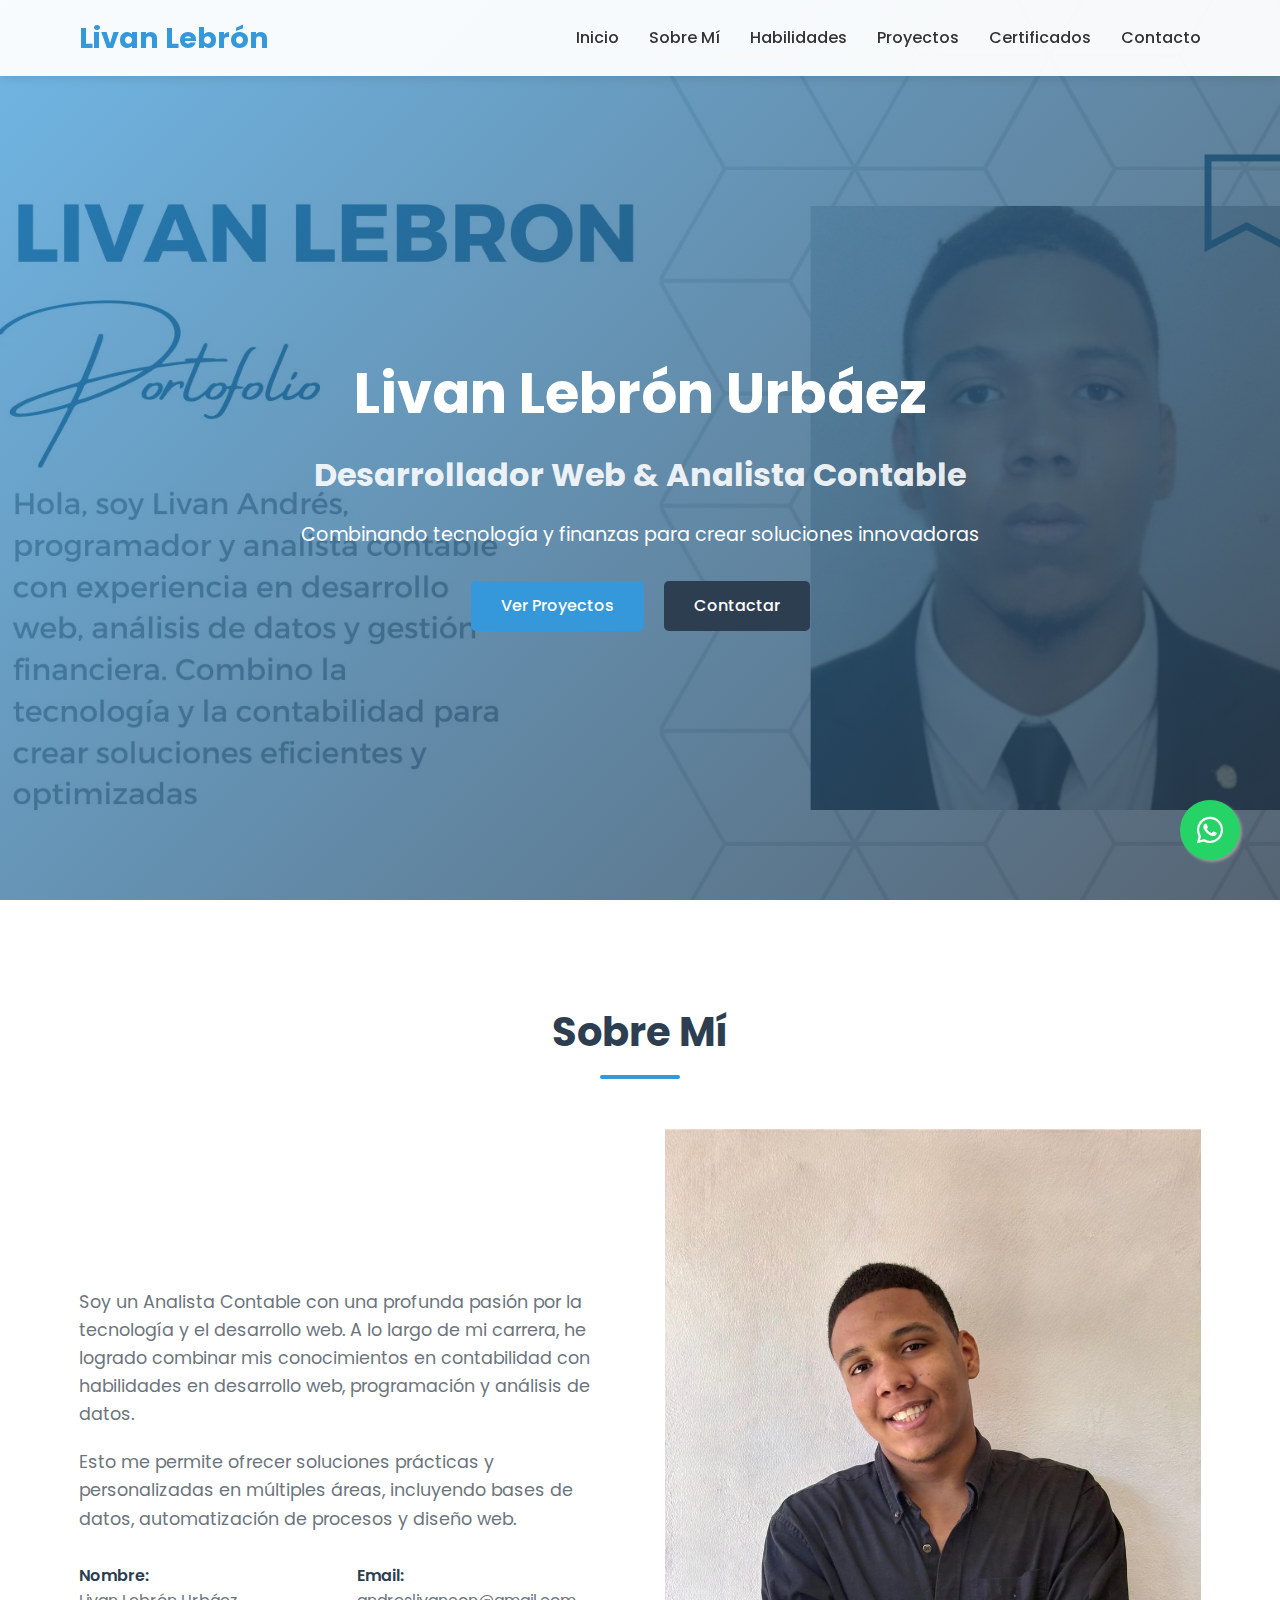
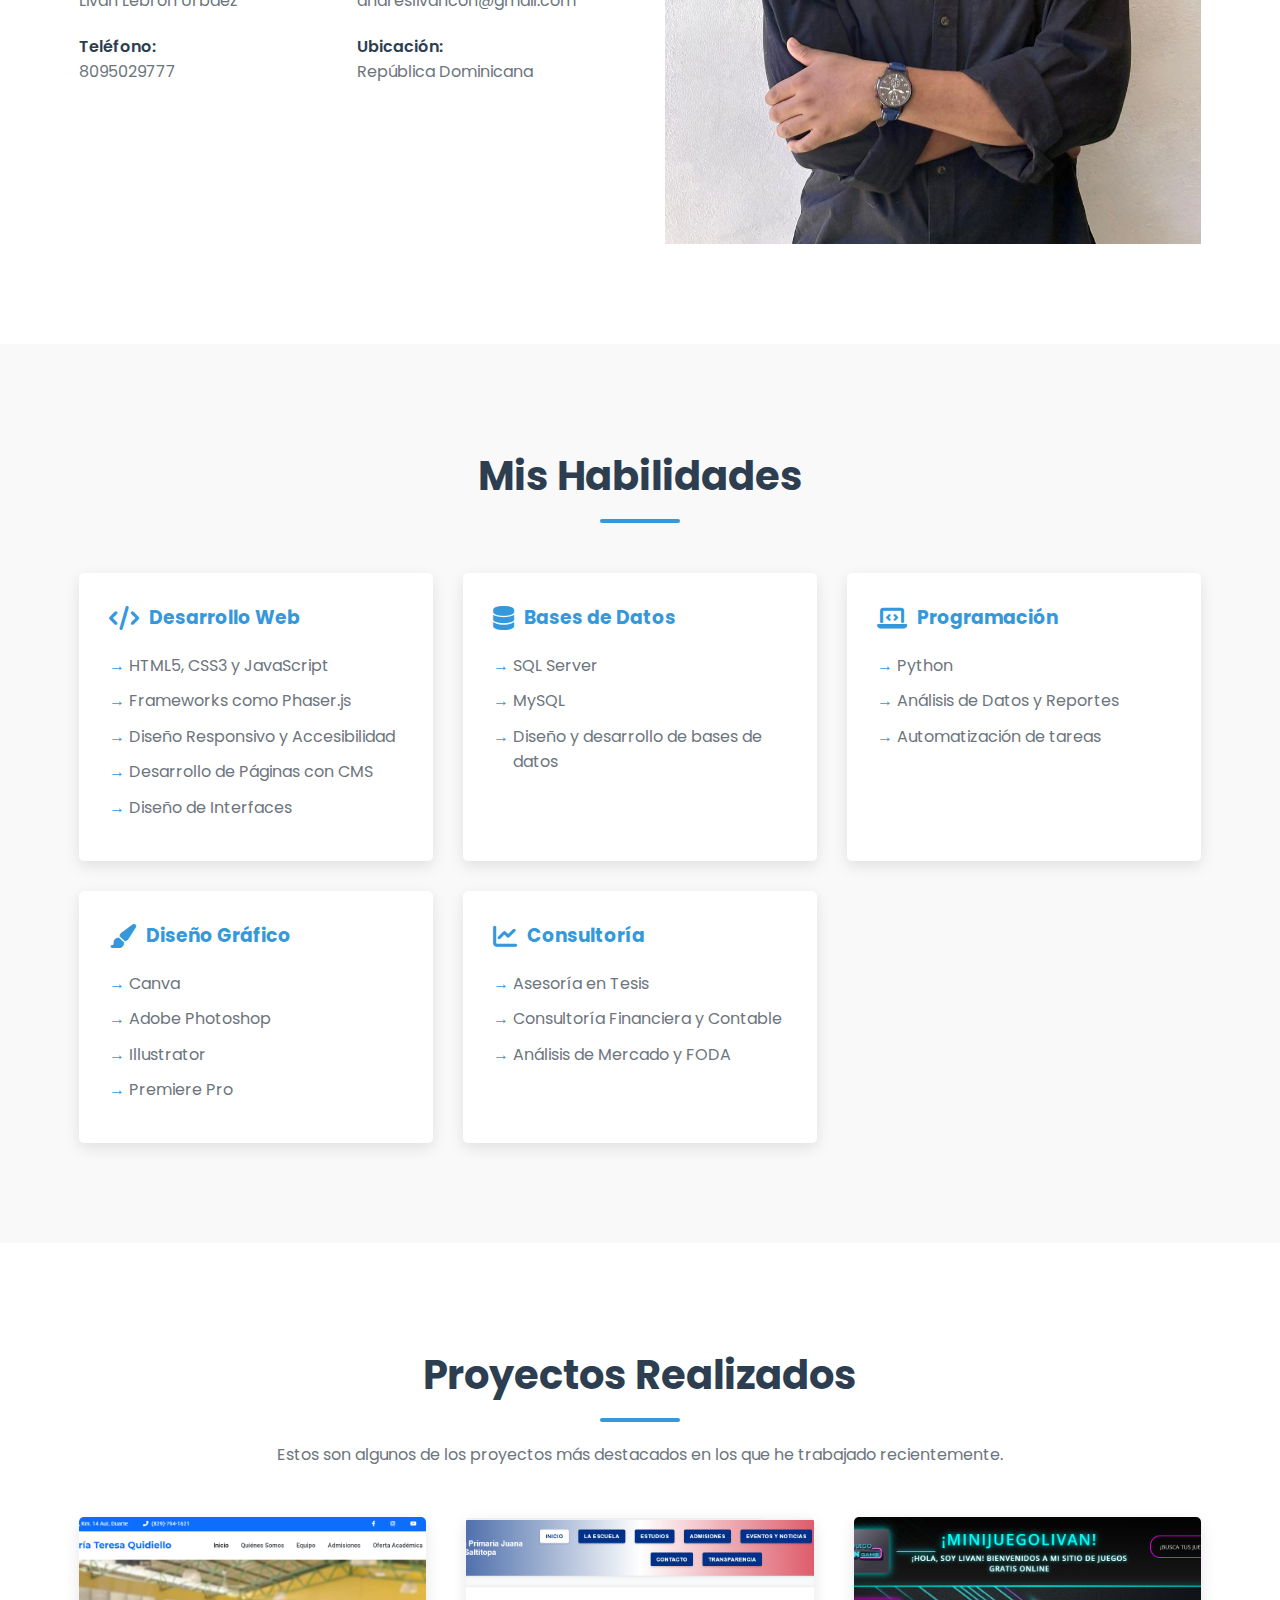
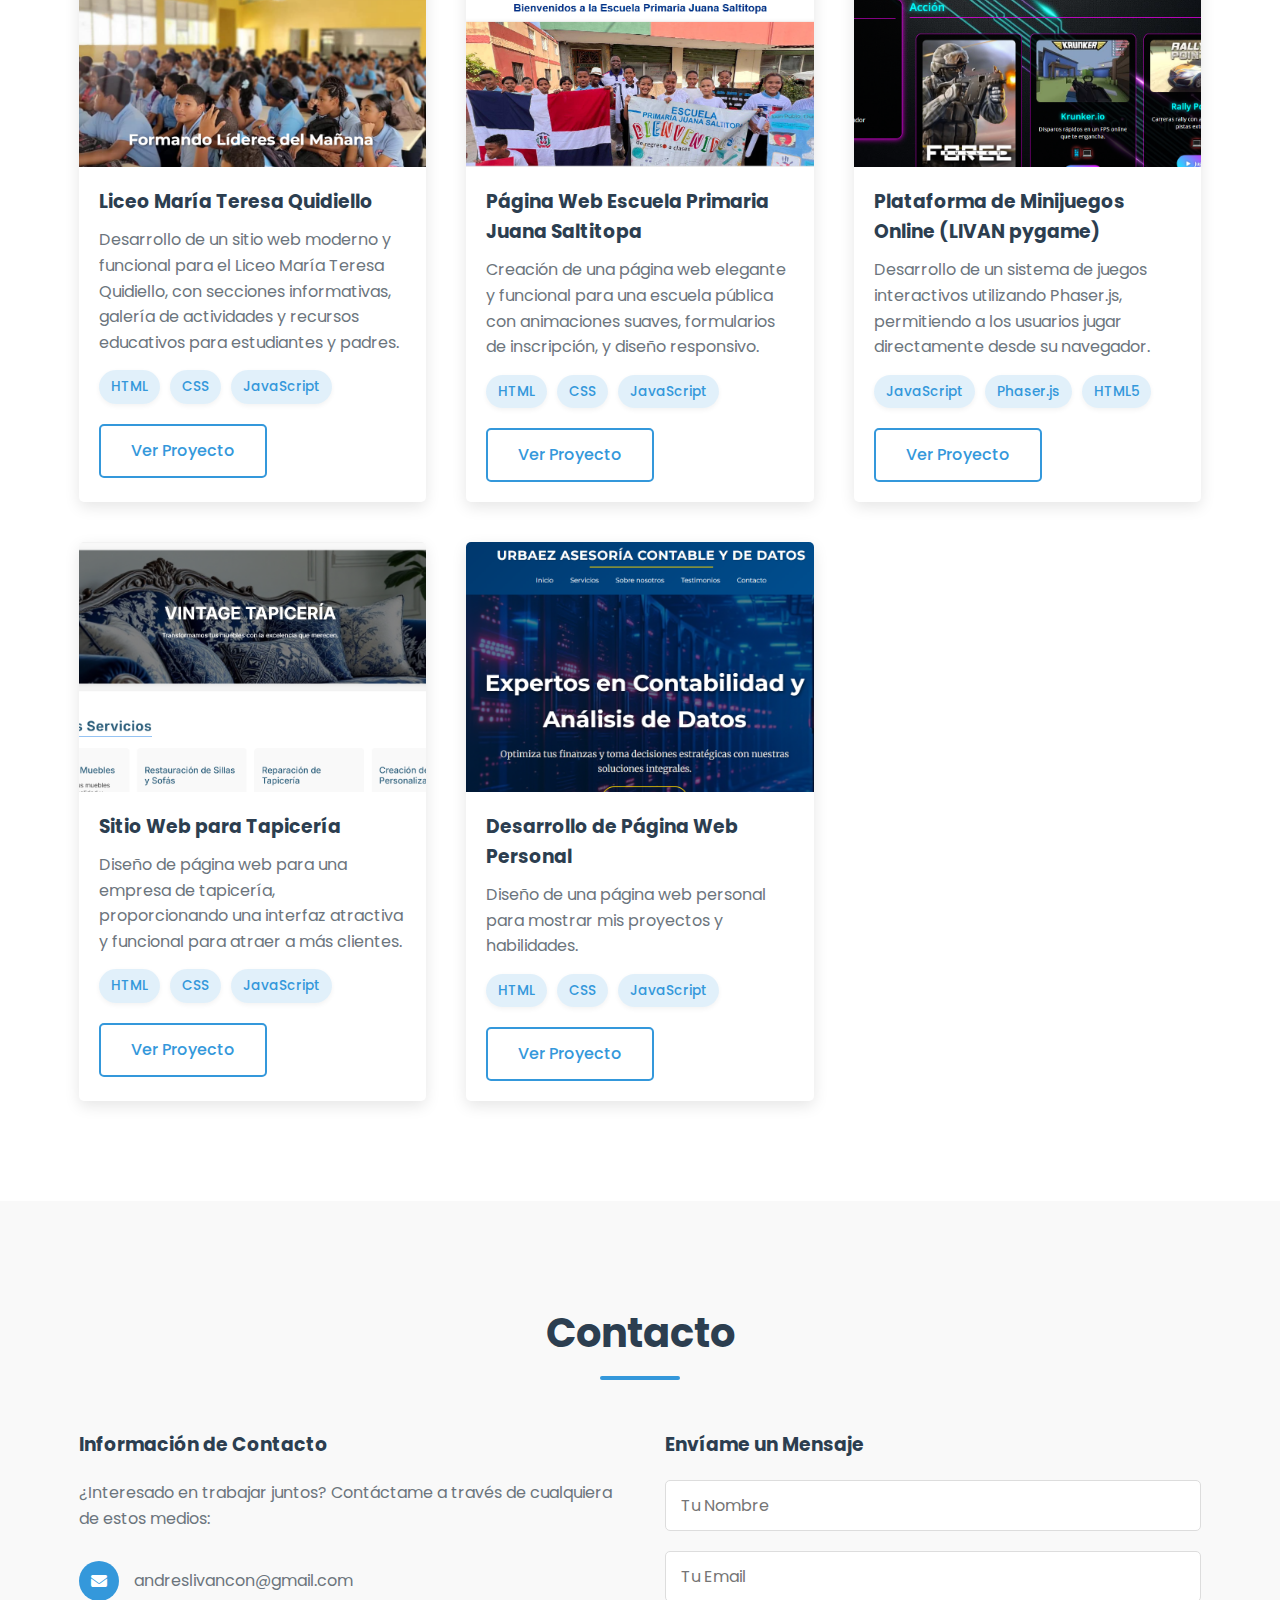
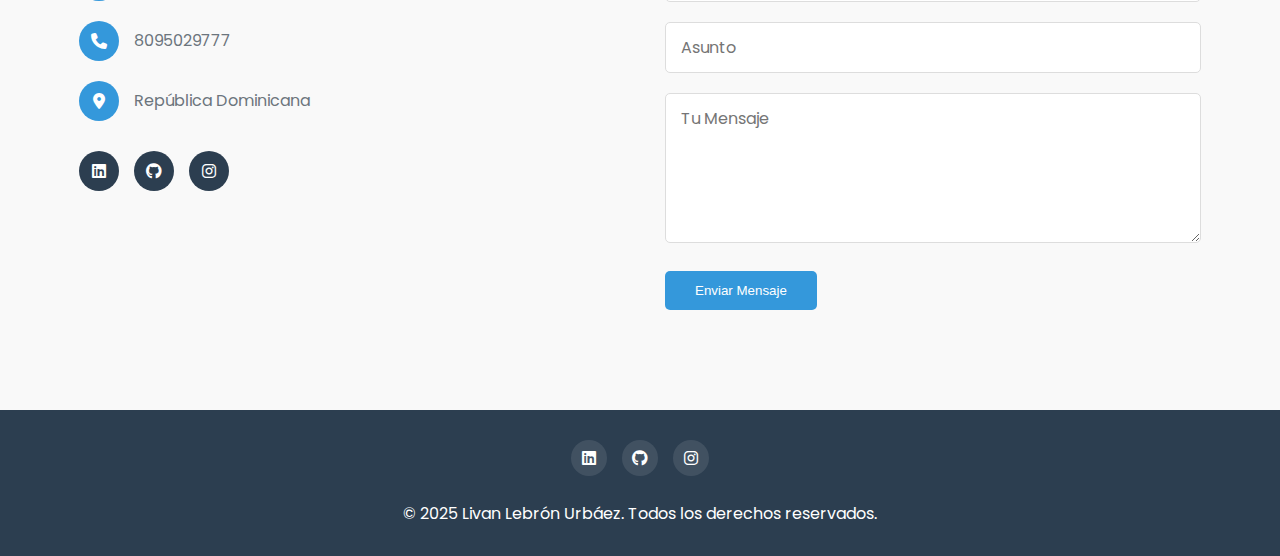
==== commit 4e57714b: "Actualización sin cambios" ====
--- a/index.html
+++ b/index.html
@@ -161,6 +161,22 @@
             <div class="projects-grid">
                 <div class="project-card">
                     <div class="project-image">
+                        <img src="img/project-school.png" alt="Liceo María Teresa Quidiello">
+                    </div>
+                    <div class="project-info">
+                        <h3>Liceo María Teresa Quidiello</h3>
+                        <p>Desarrollo de un sitio web moderno y funcional para el Liceo María Teresa Quidiello, con secciones informativas, galería de actividades y recursos educativos para estudiantes y padres.</p>
+                        <div class="project-tags">
+                            <span>HTML</span>
+                            <span>CSS</span>
+                            <span>JavaScript</span>
+                        </div>
+                        <a href="https://liceomariateresaquidiello.edu.do" class="btn btn-outline" target="_blank">Ver Proyecto</a>
+                    </div>
+                </div>
+                
+                <div class="project-card">
+                    <div class="project-image">
                         <img src="pagina juana saltitopa.png" alt="Página Web Escuela Primaria Juana Saltitopa">
                     </div>
                     <div class="project-info">
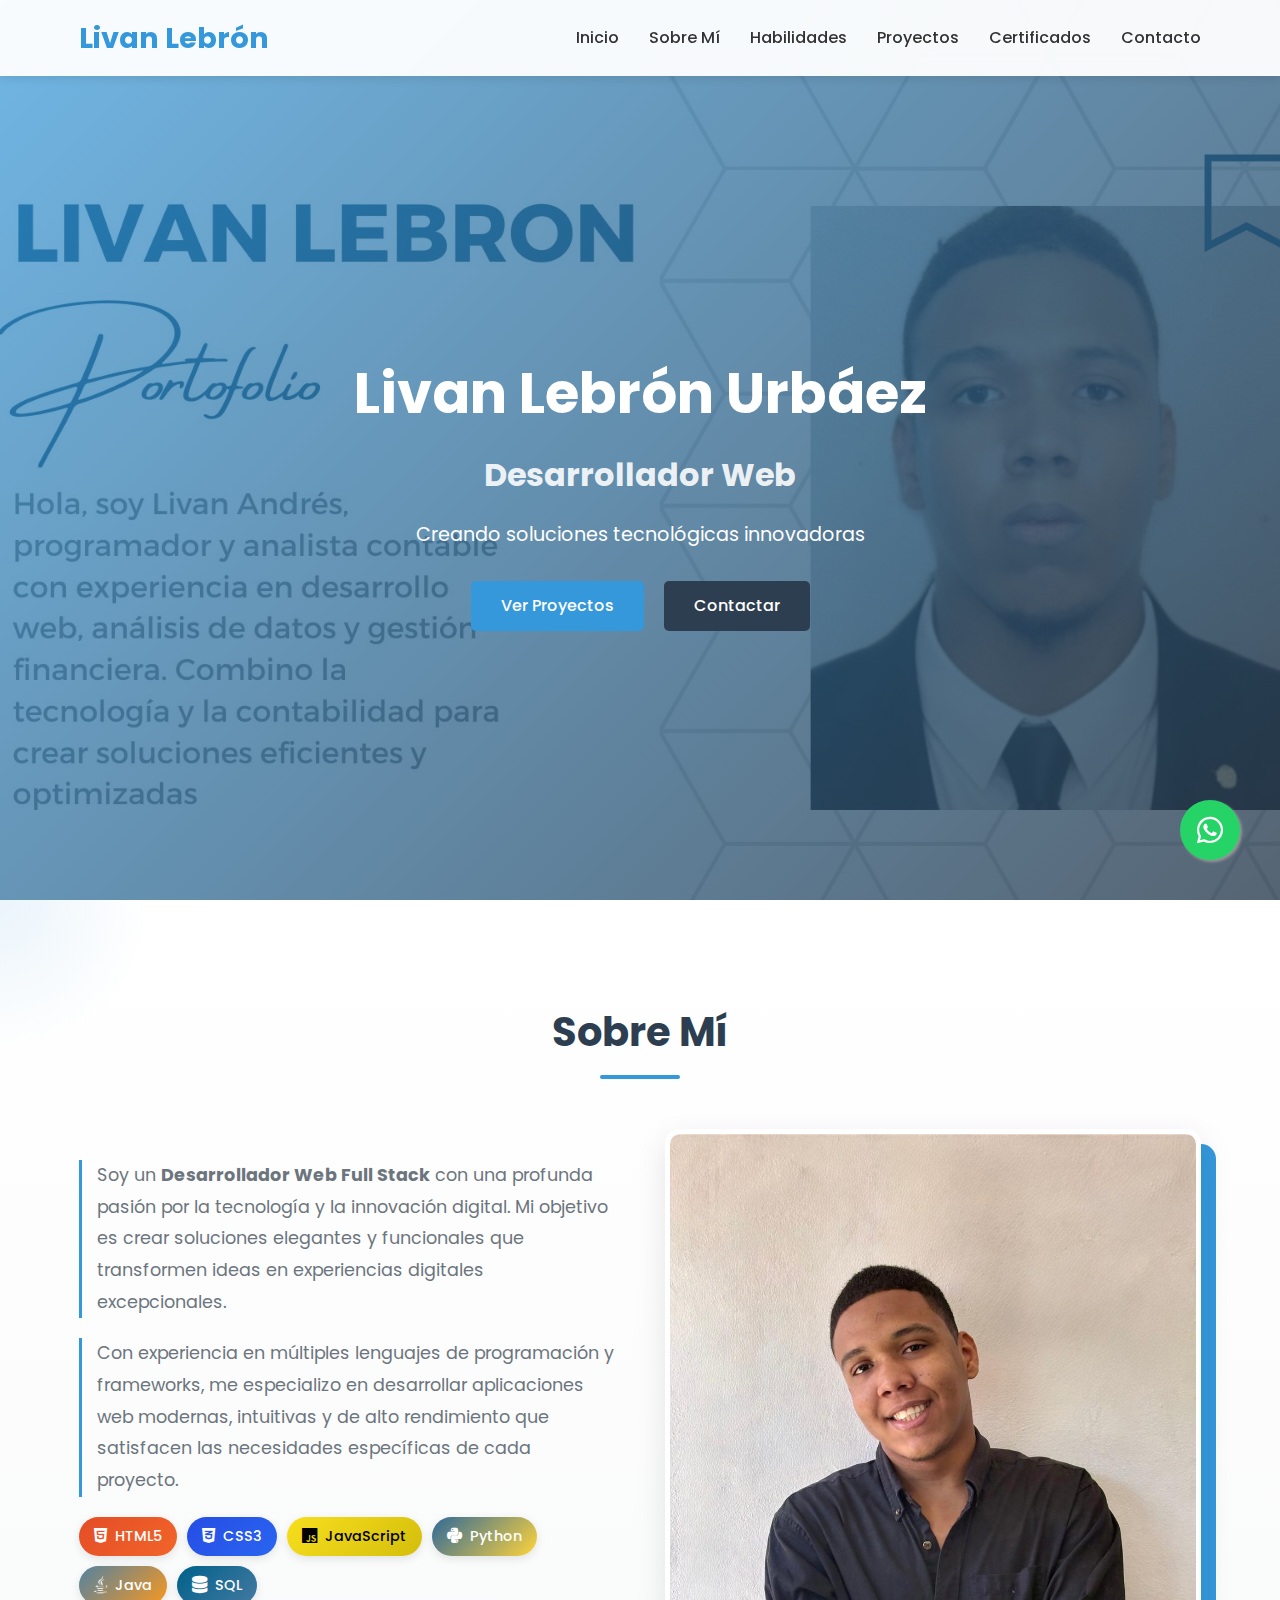
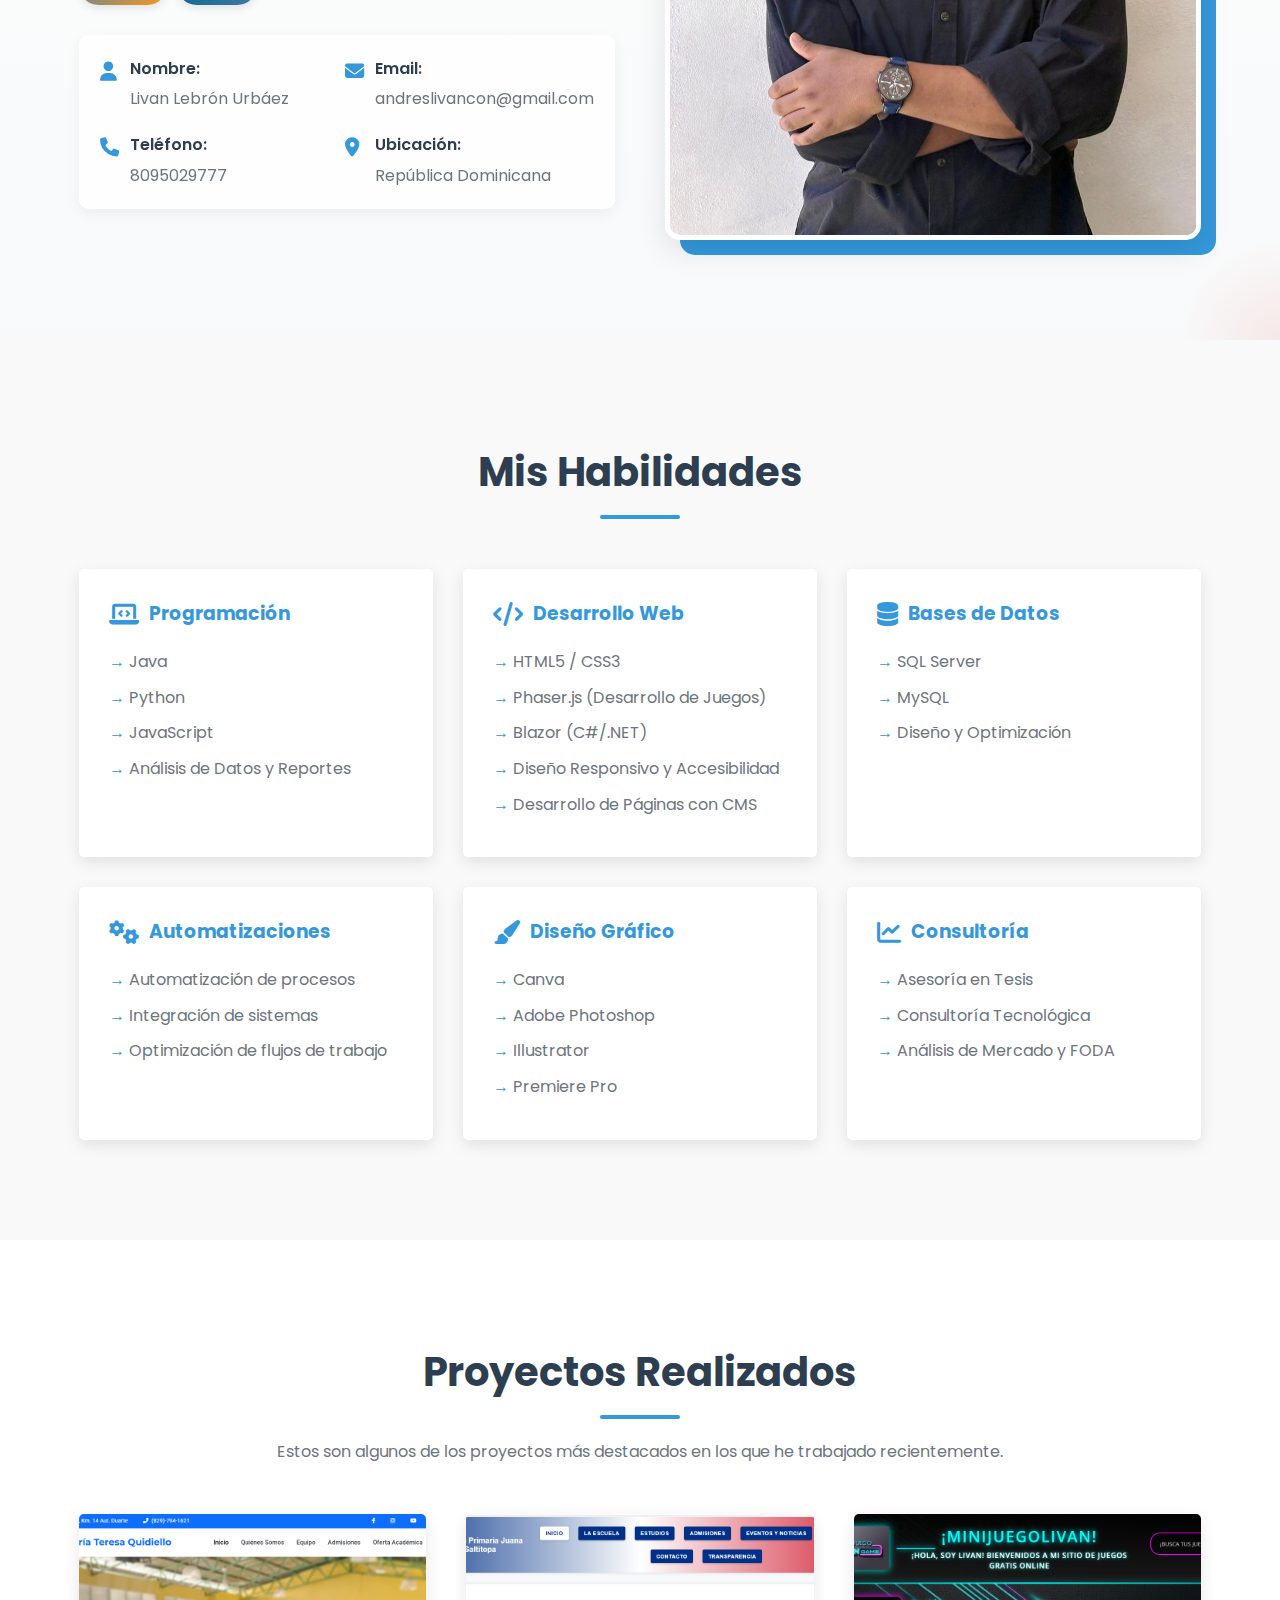
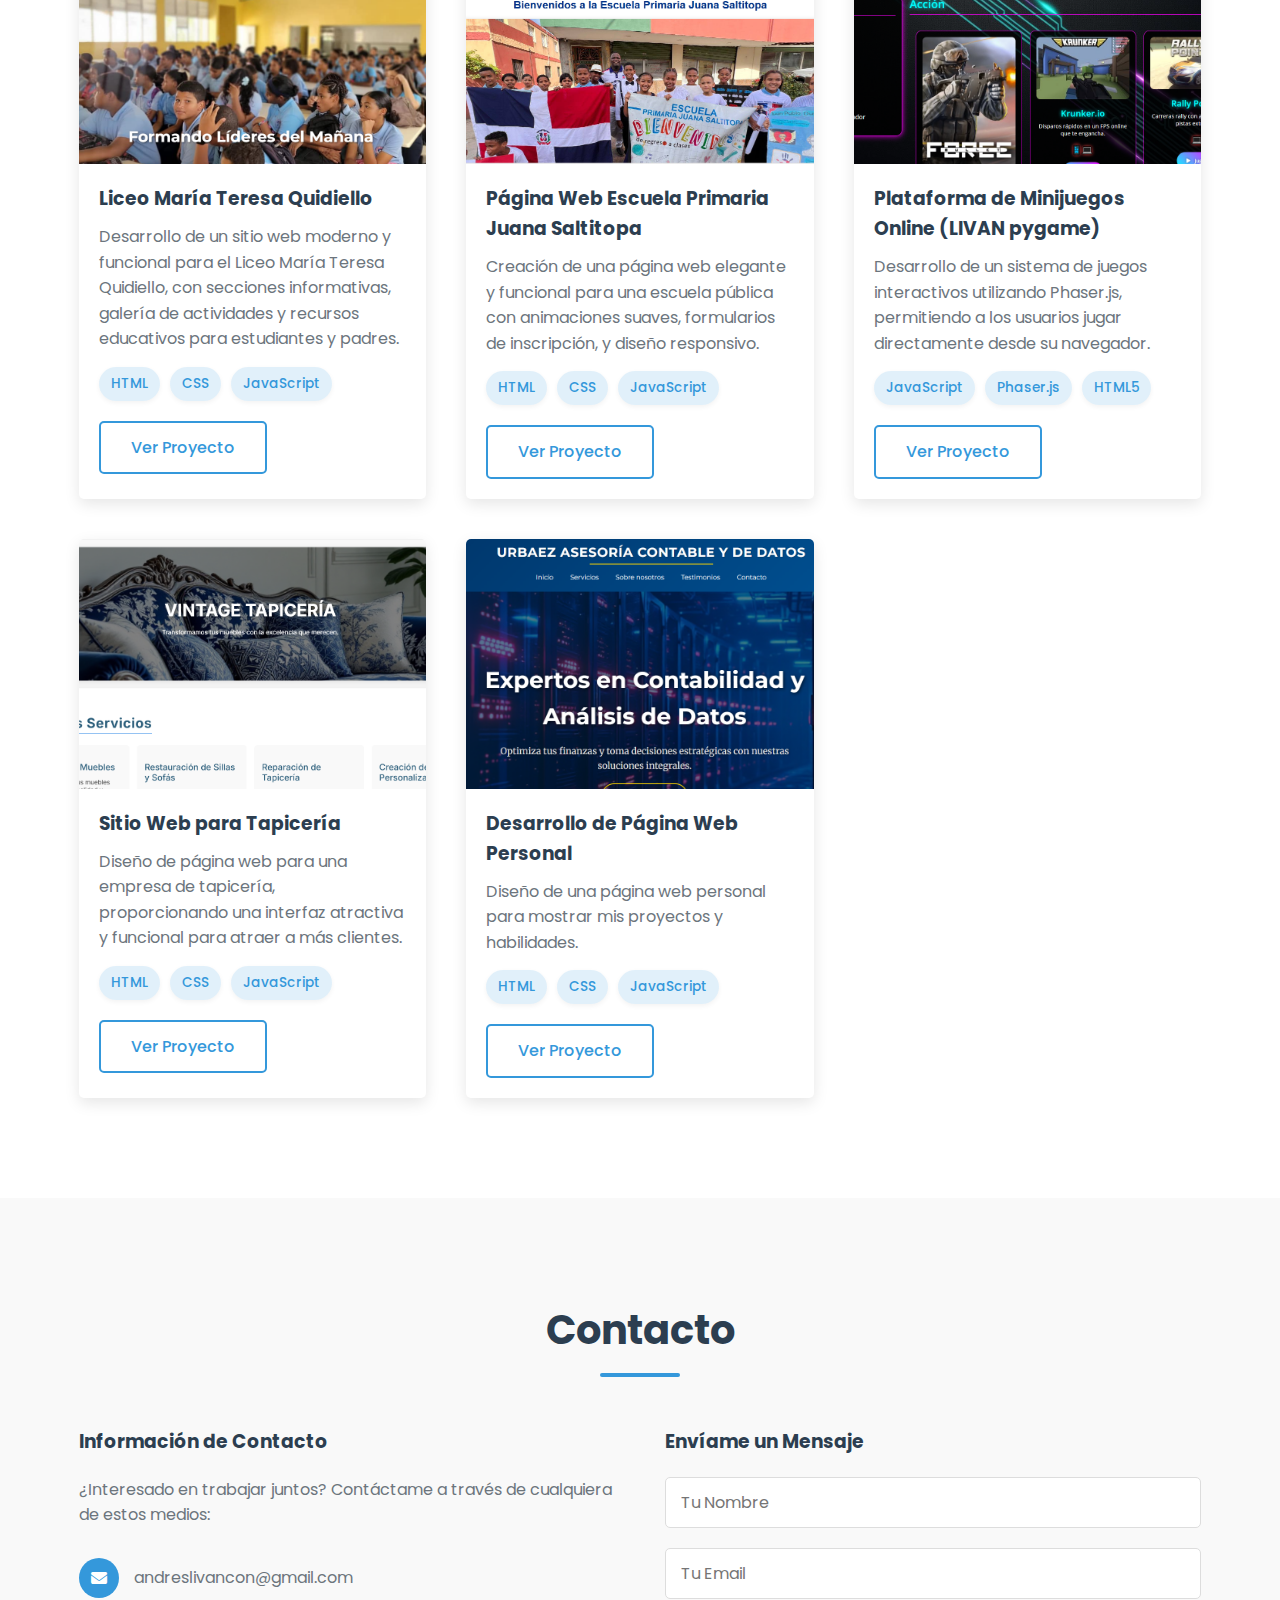
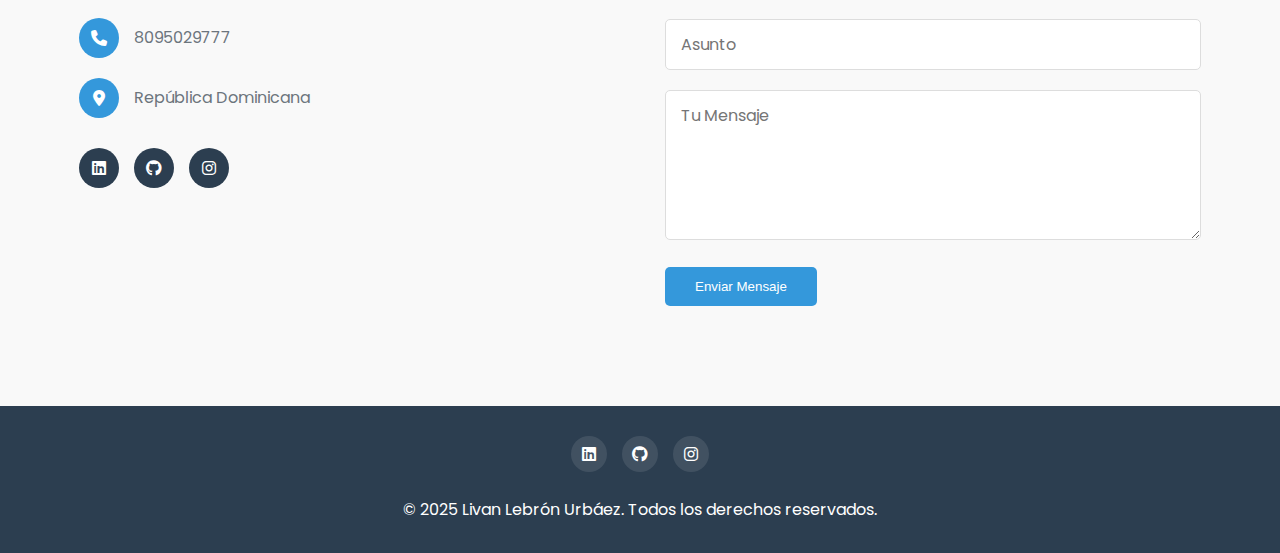
==== commit 59c2fdcb: "Actualización sin cambios" ====
--- a/index.html
+++ b/index.html
@@ -3,26 +3,26 @@
 <head>
     <meta charset="UTF-8">
     <meta name="viewport" content="width=device-width, initial-scale=1.0">
-    <title>Livan Lebrón Urbáez | Desarrollador Web & Analista Contable</title>
+    <title>Livan Lebrón Urbáez |  FULL-STACK DEVELOPER</title>
     
     <!-- SEO Meta Tags -->
-    <meta name="description" content="Livan Lebrón Urbáez, desarrollador web y analista contable en República Dominicana. Especialista en desarrollo web, bases de datos y consultoría financiera.">
-    <meta name="keywords" content="Livan Lebrón, desarrollador web, analista contable, República Dominicana, diseño web, programación, consultoría financiera, bases de datos">
+    <meta name="description" content="Livan Lebrón Urbáez, desarrollador web en República Dominicana. Especialista en desarrollo web, bases de datos y soluciones tecnológicas.">
+    <meta name="keywords" content="Livan Lebrón, desarrollador web, República Dominicana, diseño web, programación, soluciones tecnológicas, bases de datos">
     <meta name="author" content="Livan Lebrón Urbáez">
     <meta name="robots" content="index, follow">
     
     <!-- Open Graph / Facebook -->
     <meta property="og:type" content="website">
     <meta property="og:url" content="https://livanlebron.com/">
-    <meta property="og:title" content="Livan Lebrón Urbáez | Desarrollador Web & Analista Contable">
-    <meta property="og:description" content="Desarrollador web y analista contable combinando tecnología y finanzas para crear soluciones innovadoras.">
+    <meta property="og:title" content="Livan Lebrón Urbáez | Desarrollador Web">
+    <meta property="og:description" content="Desarrollador web especializado en crear soluciones tecnológicas innovadoras.">
     <meta property="og:image" content="foto de mi cara.jpg">
     
     <!-- Twitter -->
     <meta property="twitter:card" content="summary_large_image">
     <meta property="twitter:url" content="https://livanlebron.com/">
-    <meta property="twitter:title" content="Livan Lebrón Urbáez | Desarrollador Web & Analista Contable">
-    <meta property="twitter:description" content="Desarrollador web y analista contable combinando tecnología y finanzas para crear soluciones innovadoras.">
+    <meta property="twitter:title" content="Livan Lebrón Urbáez | Desarrollador Web">
+    <meta property="twitter:description" content="Desarrollador web especializado en crear soluciones tecnológicas innovadoras.">
     <meta property="twitter:image" content="foto de mi cara.jpg">
     
     <!-- Canonical URL -->
@@ -33,6 +33,9 @@
     <link rel="stylesheet" href="css/whatsapp-button.css">
     <link rel="stylesheet" href="css/loading-indicator.css">
     <link rel="stylesheet" href="css/responsive.css">
+    <link rel="stylesheet" href="css/about-section.css">
+    <link rel="stylesheet" href="css/tech-badges.css">
+    <link rel="stylesheet" href="css/code-elements.css">
     <link rel="stylesheet" href="https://cdnjs.cloudflare.com/ajax/libs/font-awesome/6.4.0/css/all.min.css">
     <link href="https://fonts.googleapis.com/css2?family=Poppins:wght@300;400;500;600;700&display=swap" rel="stylesheet">
 </head>
@@ -60,8 +63,8 @@
         <div class="container">
             <div class="hero-content">
                 <h1>Livan Lebrón Urbáez</h1>
-                <h2>Desarrollador Web & Analista Contable</h2>
-                <p>Combinando tecnología y finanzas para crear soluciones innovadoras</p>
+                <h2>Desarrollador Web</h2>
+                <p>Creando soluciones tecnológicas innovadoras</p>
                 <div class="hero-buttons">
                     <a href="#proyectos" class="btn btn-primary">Ver Proyectos</a>
                     <a href="#contacto" class="btn btn-secondary">Contactar</a>
@@ -73,10 +76,24 @@
     <section id="sobre-mi" class="about">
         <div class="container">
             <h2 class="section-title">Sobre Mí</h2>
+            <!-- Elementos decorativos de código -->
+            <div class="code-element">function desarrollador() { return 'Pasión + Tecnología'; }</div>
+            <div class="code-element">const skills = ['JavaScript', 'HTML', 'CSS', 'Python', 'Java'];</div>
+            
             <div class="about-content">
                 <div class="about-text">
-                    <p>Soy un Analista Contable con una profunda pasión por la tecnología y el desarrollo web. A lo largo de mi carrera, he logrado combinar mis conocimientos en contabilidad con habilidades en desarrollo web, programación y análisis de datos.</p>
-                    <p>Esto me permite ofrecer soluciones prácticas y personalizadas en múltiples áreas, incluyendo bases de datos, automatización de procesos y diseño web.</p>
+                    <p>Soy un <strong>Desarrollador Web Full Stack</strong> con una profunda pasión por la tecnología y la innovación digital. Mi objetivo es crear soluciones elegantes y funcionales que transformen ideas en experiencias digitales excepcionales.</p>
+                    <p>Con experiencia en múltiples lenguajes de programación y frameworks, me especializo en desarrollar aplicaciones web modernas, intuitivas y de alto rendimiento que satisfacen las necesidades específicas de cada proyecto.</p>
+                    
+                    <div class="tech-stack">
+                        <span class="tech-badge"><i class="fab fa-html5"></i> HTML5</span>
+                        <span class="tech-badge"><i class="fab fa-css3-alt"></i> CSS3</span>
+                        <span class="tech-badge"><i class="fab fa-js"></i> JavaScript</span>
+                        <span class="tech-badge"><i class="fab fa-python"></i> Python</span>
+                        <span class="tech-badge"><i class="fab fa-java"></i> Java</span>
+                        <span class="tech-badge"><i class="fas fa-database"></i> SQL</span>
+                    </div>
+                    
                     <div class="about-info">
                         <div class="info-item">
                             <span class="info-title">Nombre:</span>
@@ -108,13 +125,22 @@
             <h2 class="section-title">Mis Habilidades</h2>
             <div class="skills-container">
                 <div class="skill-category">
+                    <h3><i class="fas fa-laptop-code"></i> Programación</h3>
+                    <ul>
+                        <li>Java</li>
+                        <li>Python</li>
+                        <li>JavaScript</li>
+                        <li>Análisis de Datos y Reportes</li>
+                    </ul>
+                </div>
+                <div class="skill-category">
                     <h3><i class="fas fa-code"></i> Desarrollo Web</h3>
                     <ul>
-                        <li>HTML5, CSS3 y JavaScript</li>
-                        <li>Frameworks como Phaser.js</li>
+                        <li>HTML5 / CSS3</li>
+                        <li>Phaser.js (Desarrollo de Juegos)</li>
+                        <li>Blazor (C#/.NET)</li>
                         <li>Diseño Responsivo y Accesibilidad</li>
                         <li>Desarrollo de Páginas con CMS</li>
-                        <li>Diseño de Interfaces</li>
                     </ul>
                 </div>
                 <div class="skill-category">
@@ -122,15 +148,15 @@
                     <ul>
                         <li>SQL Server</li>
                         <li>MySQL</li>
-                        <li>Diseño y desarrollo de bases de datos</li>
-                    </ul>
-                </div>
-                <div class="skill-category">
-                    <h3><i class="fas fa-laptop-code"></i> Programación</h3>
-                    <ul>
-                        <li>Python</li>
-                        <li>Análisis de Datos y Reportes</li>
-                        <li>Automatización de tareas</li>
+                        <li>Diseño y Optimización</li>
+                    </ul>
+                </div>
+                <div class="skill-category">
+                    <h3><i class="fas fa-cogs"></i> Automatizaciones</h3>
+                    <ul>
+                        <li>Automatización de procesos</li>
+                        <li>Integración de sistemas</li>
+                        <li>Optimización de flujos de trabajo</li>
                     </ul>
                 </div>
                 <div class="skill-category">
@@ -146,7 +172,7 @@
                     <h3><i class="fas fa-chart-line"></i> Consultoría</h3>
                     <ul>
                         <li>Asesoría en Tesis</li>
-                        <li>Consultoría Financiera y Contable</li>
+                        <li>Consultoría Tecnológica</li>
                         <li>Análisis de Mercado y FODA</li>
                     </ul>
                 </div>
@@ -311,5 +337,6 @@
 
     <script src="js/main.js"></script>
     <script src="js/contact-form.js"></script>
+    <script src="js/about-animations.js"></script>
 </body>
 </html>--- a/css/about-section.css
+++ b/css/about-section.css
@@ -0,0 +1,245 @@
+/* Estilos mejorados para la sección Sobre Mí */
+
+/* Contenedor principal con efecto de profundidad */
+.about {
+    padding: 100px 0;
+    background: linear-gradient(to bottom, #ffffff, #f8f9fa);
+    position: relative;
+    overflow: hidden;
+}
+
+/* Elementos decorativos de fondo */
+.about::before {
+    content: '';
+    position: absolute;
+    width: 300px;
+    height: 300px;
+    background: radial-gradient(circle, rgba(52, 152, 219, 0.1) 0%, rgba(52, 152, 219, 0) 70%);
+    top: -150px;
+    left: -150px;
+    border-radius: 50%;
+    z-index: 0;
+}
+
+.about::after {
+    content: '';
+    position: absolute;
+    width: 200px;
+    height: 200px;
+    background: radial-gradient(circle, rgba(231, 76, 60, 0.1) 0%, rgba(231, 76, 60, 0) 70%);
+    bottom: -100px;
+    right: -100px;
+    border-radius: 50%;
+    z-index: 0;
+}
+
+/* Elementos de código decorativos */
+.code-element {
+    position: absolute;
+    font-family: 'Courier New', monospace;
+    color: rgba(44, 62, 80, 0.1);
+    font-size: 18px;
+    z-index: 0;
+    user-select: none;
+}
+
+.code-element:nth-child(1) {
+    top: 20%;
+    left: 5%;
+    transform: rotate(-15deg);
+}
+
+.code-element:nth-child(2) {
+    bottom: 15%;
+    right: 8%;
+    transform: rotate(10deg);
+}
+
+/* Contenido principal */
+.about-content {
+    display: grid;
+    grid-template-columns: 1fr 1fr;
+    gap: 50px;
+    align-items: center;
+    position: relative;
+    z-index: 1;
+}
+
+/* Mejoras en el texto */
+.about-text {
+    position: relative;
+    z-index: 2;
+}
+
+.about-text p {
+    margin-bottom: 20px;
+    font-size: 1.1rem;
+    color: var(--gray-color);
+    line-height: 1.8;
+    position: relative;
+    padding-left: 15px;
+    border-left: 3px solid var(--primary-color);
+    transition: all 0.3s ease;
+}
+
+.about-text p:hover {
+    transform: translateX(5px);
+}
+
+/* Información personal con iconos */
+.about-info {
+    margin-top: 30px;
+    display: grid;
+    grid-template-columns: 1fr 1fr;
+    gap: 20px;
+    background: rgba(255, 255, 255, 0.8);
+    border-radius: 10px;
+    padding: 20px;
+    box-shadow: 0 5px 15px rgba(0, 0, 0, 0.05);
+    backdrop-filter: blur(5px);
+    border: 1px solid rgba(255, 255, 255, 0.5);
+}
+
+.info-item {
+    display: flex;
+    flex-direction: column;
+    position: relative;
+    padding-left: 30px;
+    transition: transform 0.3s ease;
+}
+
+.info-item:hover {
+    transform: translateY(-5px);
+}
+
+.info-item::before {
+    font-family: 'Font Awesome 5 Free';
+    font-weight: 900;
+    position: absolute;
+    left: 0;
+    top: 0;
+    color: var(--primary-color);
+    font-size: 1.2rem;
+}
+
+.info-item:nth-child(1)::before {
+    content: '\f007'; /* user icon */
+}
+
+.info-item:nth-child(2)::before {
+    content: '\f0e0'; /* envelope icon */
+}
+
+.info-item:nth-child(3)::before {
+    content: '\f095'; /* phone icon */
+}
+
+.info-item:nth-child(4)::before {
+    content: '\f3c5'; /* map marker icon */
+}
+
+.info-title {
+    font-weight: 600;
+    color: var(--secondary-color);
+    margin-bottom: 5px;
+}
+
+.info-value {
+    color: var(--gray-color);
+}
+
+/* Mejoras en la imagen */
+.about-image {
+    position: relative;
+    z-index: 2;
+}
+
+.profile-image {
+    border-radius: 15px;
+    box-shadow: 0 10px 30px rgba(0, 0, 0, 0.1);
+    transition: all 0.5s ease;
+    position: relative;
+    z-index: 2;
+    border: 5px solid white;
+}
+
+.profile-image:hover {
+    transform: scale(1.03) rotate(1deg);
+    box-shadow: 0 15px 35px rgba(0, 0, 0, 0.15);
+}
+
+/* Decoración de la imagen */
+.about-image::before {
+    content: '';
+    position: absolute;
+    width: 100%;
+    height: 100%;
+    background: var(--primary-color);
+    border-radius: 15px;
+    top: 15px;
+    left: 15px;
+    z-index: 1;
+}
+
+/* Animaciones */
+@keyframes fadeInUp {
+    from {
+        opacity: 0;
+        transform: translateY(20px);
+    }
+    to {
+        opacity: 1;
+        transform: translateY(0);
+    }
+}
+
+@keyframes fadeInLeft {
+    from {
+        opacity: 0;
+        transform: translateX(-20px);
+    }
+    to {
+        opacity: 1;
+        transform: translateX(0);
+    }
+}
+
+@keyframes fadeInRight {
+    from {
+        opacity: 0;
+        transform: translateX(20px);
+    }
+    to {
+        opacity: 1;
+        transform: translateX(0);
+    }
+}
+
+/* Clases de animación para aplicar con JavaScript */
+.animate-fadeInUp {
+    animation: fadeInUp 0.8s ease forwards;
+}
+
+.animate-fadeInLeft {
+    animation: fadeInLeft 0.8s ease forwards;
+}
+
+.animate-fadeInRight {
+    animation: fadeInRight 0.8s ease forwards;
+}
+
+/* Responsive */
+@media (max-width: 768px) {
+    .about-content {
+        grid-template-columns: 1fr;
+    }
+    
+    .about-image {
+        order: -1;
+        margin-bottom: 30px;
+    }
+    
+    .about-info {
+        grid-template-columns: 1fr;
+    }
+}--- a/css/tech-badges.css
+++ b/css/tech-badges.css
@@ -0,0 +1,93 @@
+/* Estilos para las insignias tecnológicas */
+.tech-stack {
+    display: flex;
+    flex-wrap: wrap;
+    gap: 10px;
+    margin: 20px 0;
+}
+
+.tech-badge {
+    display: inline-flex;
+    align-items: center;
+    padding: 8px 15px;
+    background: linear-gradient(135deg, var(--primary-color), #2980b9);
+    color: white;
+    border-radius: 20px;
+    font-size: 0.9rem;
+    font-weight: 500;
+    box-shadow: 0 3px 10px rgba(0, 0, 0, 0.1);
+    transition: all 0.3s ease;
+}
+
+.tech-badge i {
+    margin-right: 8px;
+    font-size: 1.1rem;
+}
+
+.tech-badge:hover {
+    transform: translateY(-3px);
+    box-shadow: 0 5px 15px rgba(0, 0, 0, 0.2);
+}
+
+/* Colores específicos para cada tecnología */
+.tech-badge:nth-child(1) {
+    background: linear-gradient(135deg, #E44D26, #F16529);
+}
+
+.tech-badge:nth-child(2) {
+    background: linear-gradient(135deg, #264DE4, #2965F1);
+}
+
+.tech-badge:nth-child(3) {
+    background: linear-gradient(135deg, #F7DF1E, #D4BE0B);
+    color: #000;
+}
+
+.tech-badge:nth-child(4) {
+    background: linear-gradient(135deg, #306998, #FFD43B);
+}
+
+.tech-badge:nth-child(5) {
+    background: linear-gradient(135deg, #5382A1, #F89820);
+}
+
+.tech-badge:nth-child(6) {
+    background: linear-gradient(135deg, #00618A, #4479A1);
+}
+
+/* Animación para las insignias */
+@keyframes badgePulse {
+    0% {
+        transform: scale(1);
+    }
+    50% {
+        transform: scale(1.05);
+    }
+    100% {
+        transform: scale(1);
+    }
+}
+
+.tech-badge {
+    animation: badgePulse 2s infinite;
+    animation-delay: calc(var(--i, 0) * 0.2s);
+}
+
+.tech-badge:nth-child(1) { --i: 1; }
+.tech-badge:nth-child(2) { --i: 2; }
+.tech-badge:nth-child(3) { --i: 3; }
+.tech-badge:nth-child(4) { --i: 4; }
+.tech-badge:nth-child(5) { --i: 5; }
+.tech-badge:nth-child(6) { --i: 6; }
+
+/* Responsive */
+@media (max-width: 768px) {
+    .tech-stack {
+        justify-content: center;
+    }
+    
+    .tech-badge {
+        padding: 6px 12px;
+        font-size: 0.8rem;
+    }
+}--- a/css/code-elements.css
+++ b/css/code-elements.css
@@ -0,0 +1,59 @@
+/* Estilos para los elementos de código decorativos */
+.code-element {
+    position: absolute;
+    font-family: 'Courier New', monospace;
+    color: rgba(44, 62, 80, 0.1);
+    font-size: 14px;
+    z-index: 0;
+    user-select: none;
+    white-space: nowrap;
+    overflow: hidden;
+    opacity: 0.7;
+    transition: all 0.3s ease;
+}
+
+.code-element:nth-child(1) {
+    top: 20%;
+    left: 5%;
+    transform: rotate(-15deg);
+}
+
+.code-element:nth-child(2) {
+    bottom: 15%;
+    right: 8%;
+    transform: rotate(10deg);
+}
+
+/* Efecto de typing */
+.typing-ready {
+    border-right: 2px solid var(--primary-color);
+    animation: blink-caret 0.75s step-end infinite;
+}
+
+@keyframes blink-caret {
+    from, to { border-color: transparent }
+    50% { border-color: var(--primary-color) }
+}
+
+/* Hover effect */
+.code-element:hover {
+    color: rgba(44, 62, 80, 0.3);
+    transform: scale(1.05);
+}
+
+/* Responsive */
+@media (max-width: 768px) {
+    .code-element {
+        font-size: 12px;
+    }
+    
+    .code-element:nth-child(1) {
+        top: 10%;
+        left: 2%;
+    }
+    
+    .code-element:nth-child(2) {
+        bottom: 5%;
+        right: 2%;
+    }
+}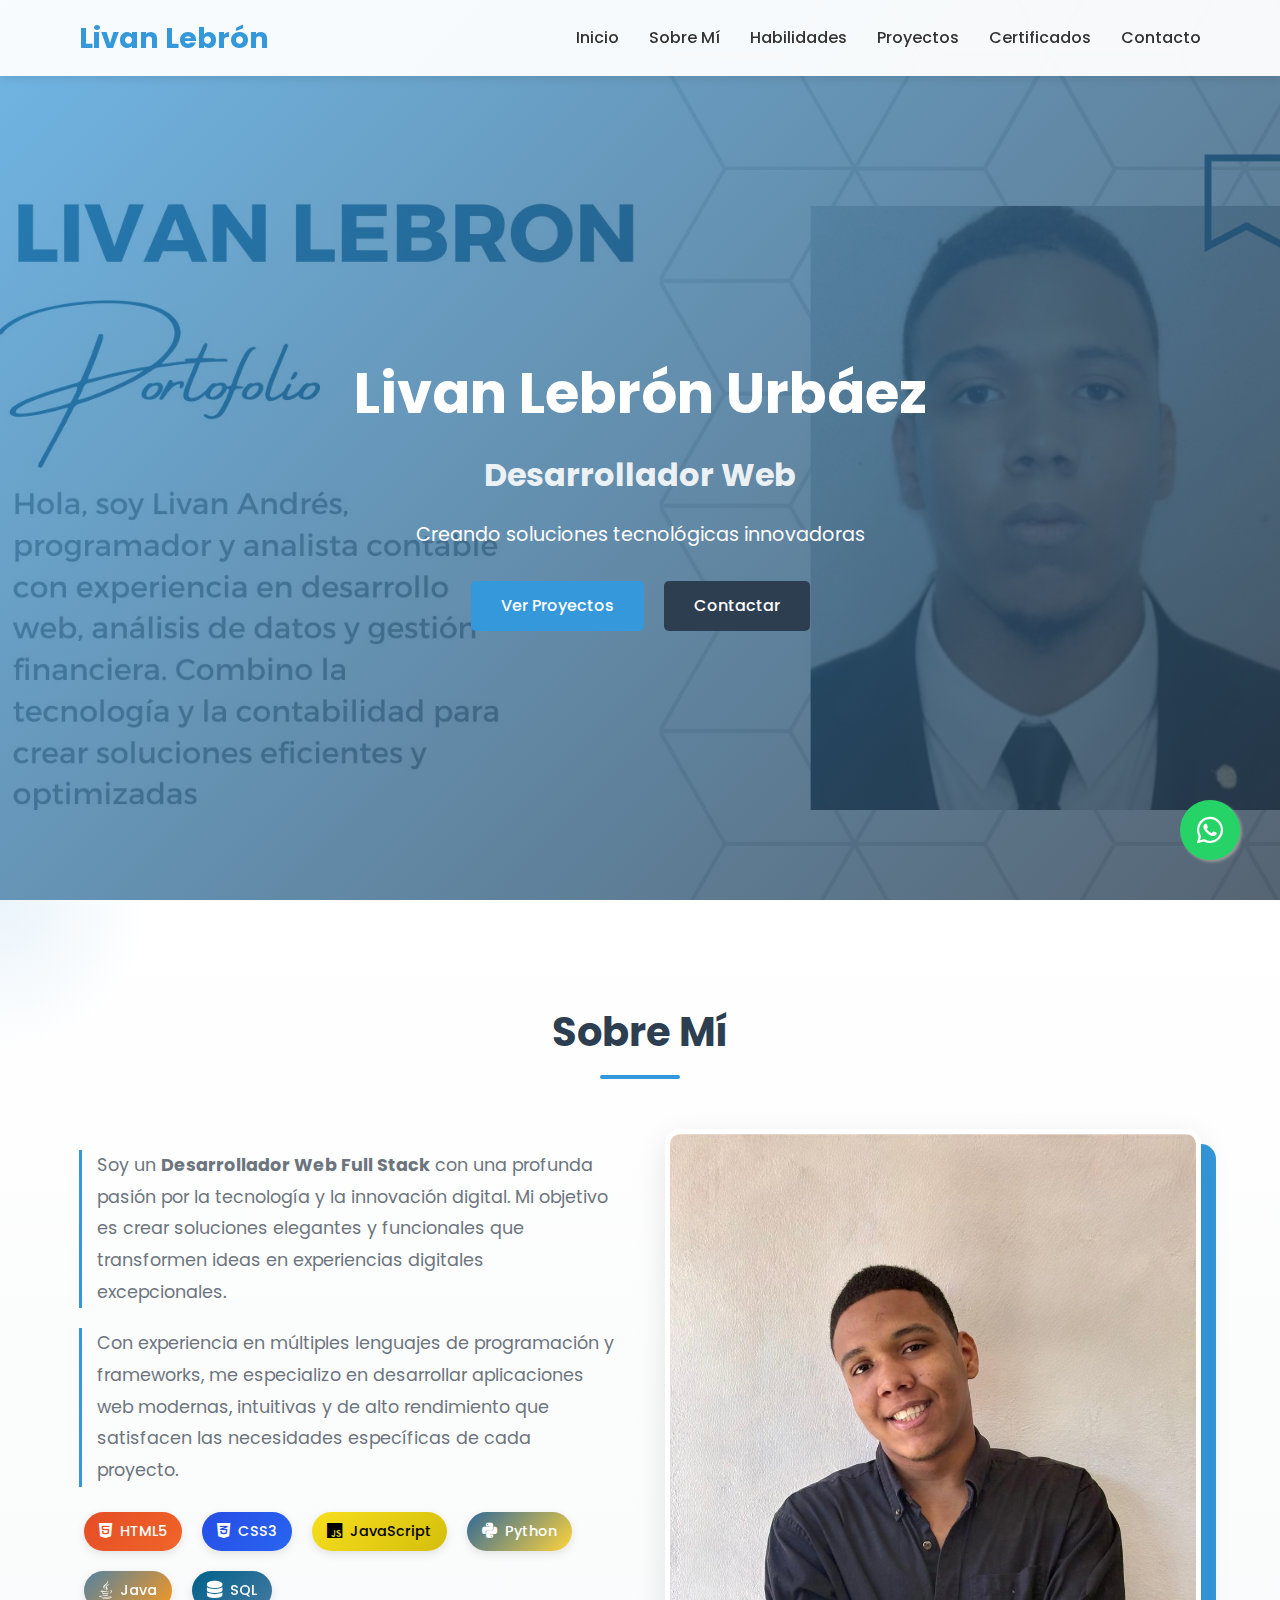
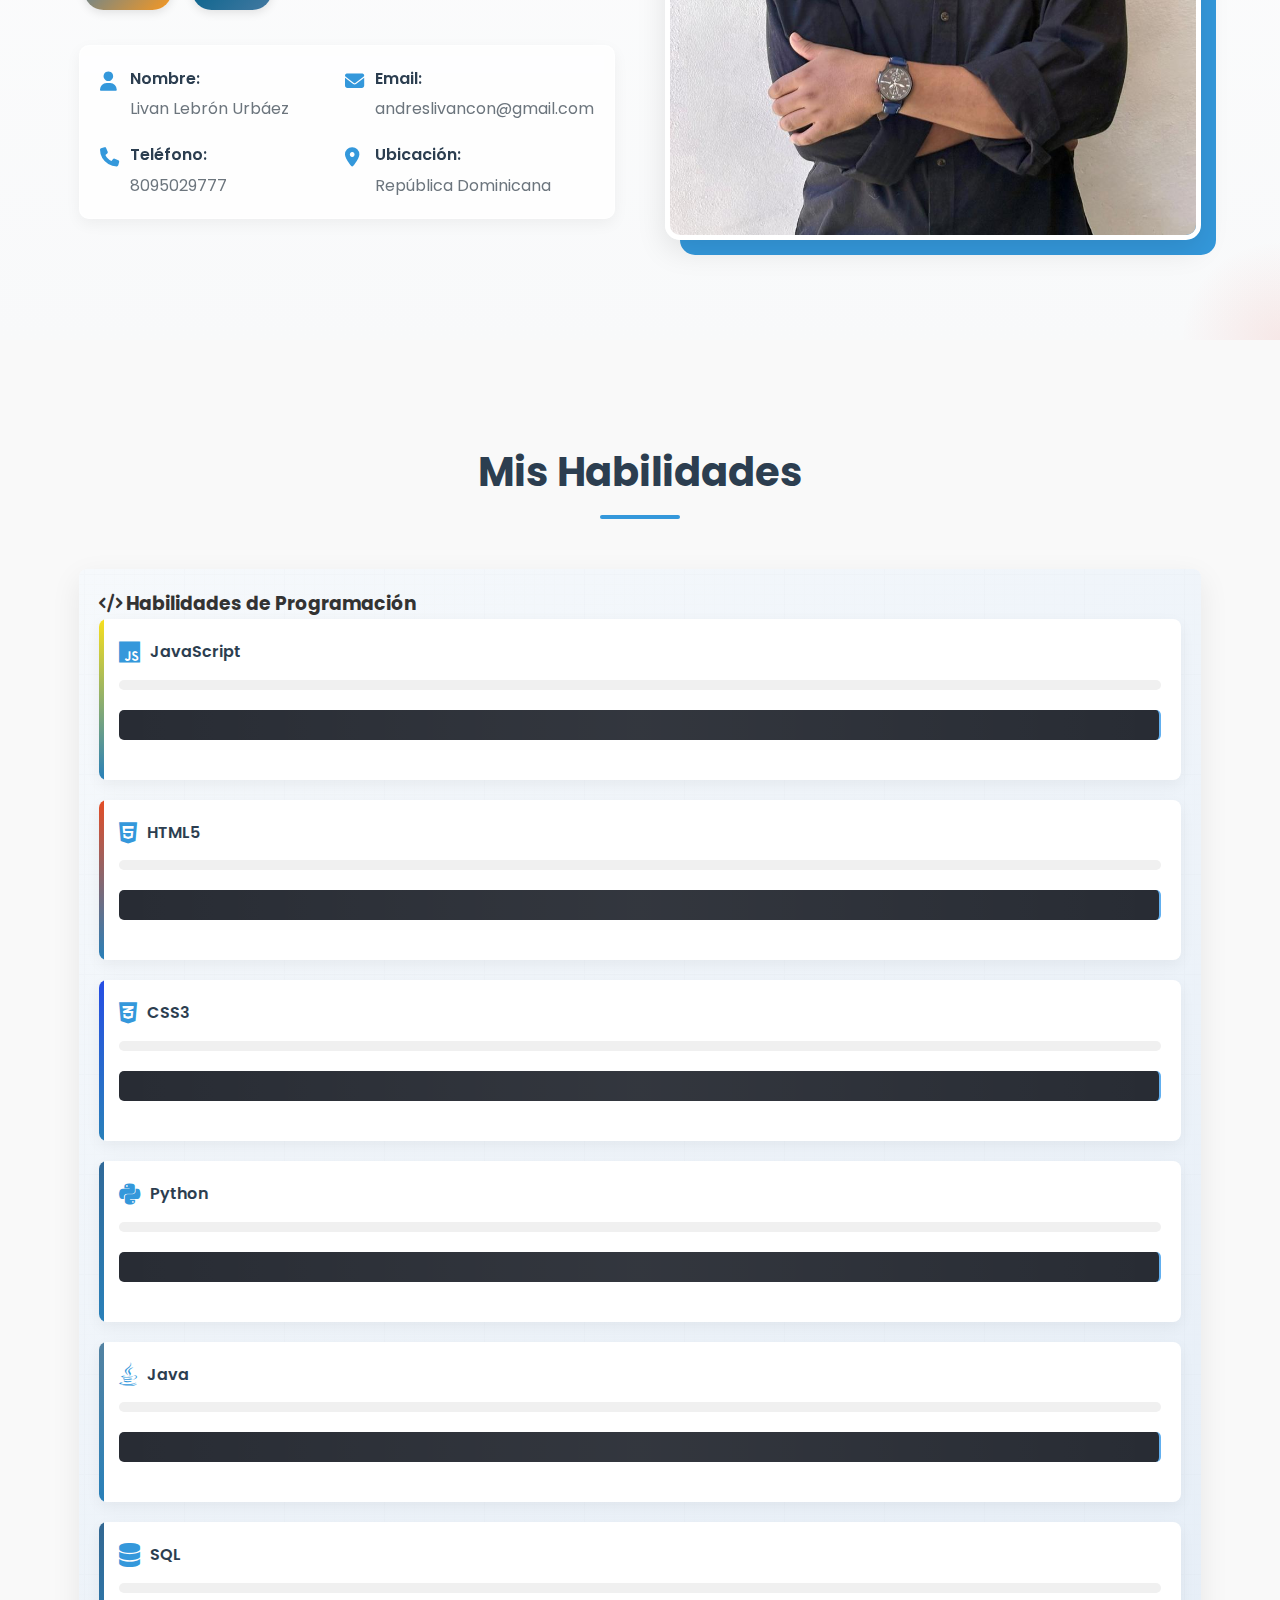
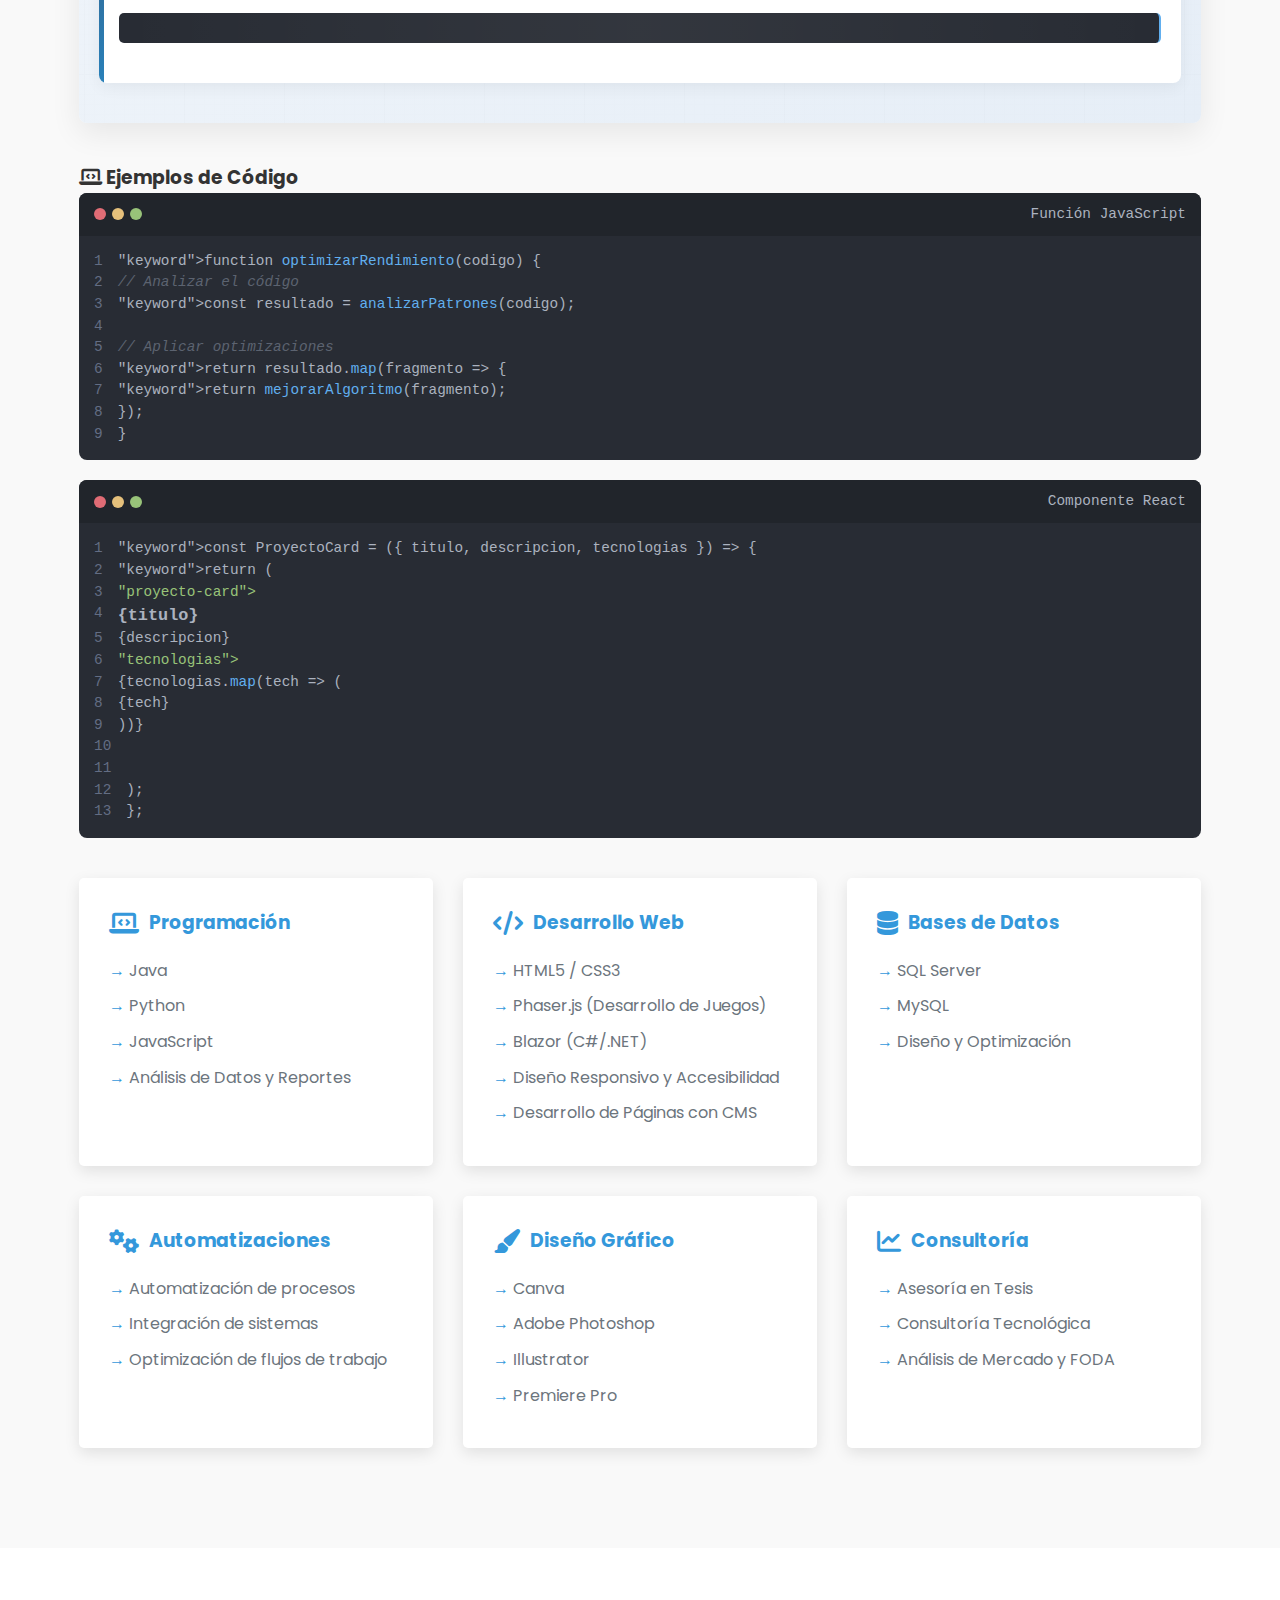
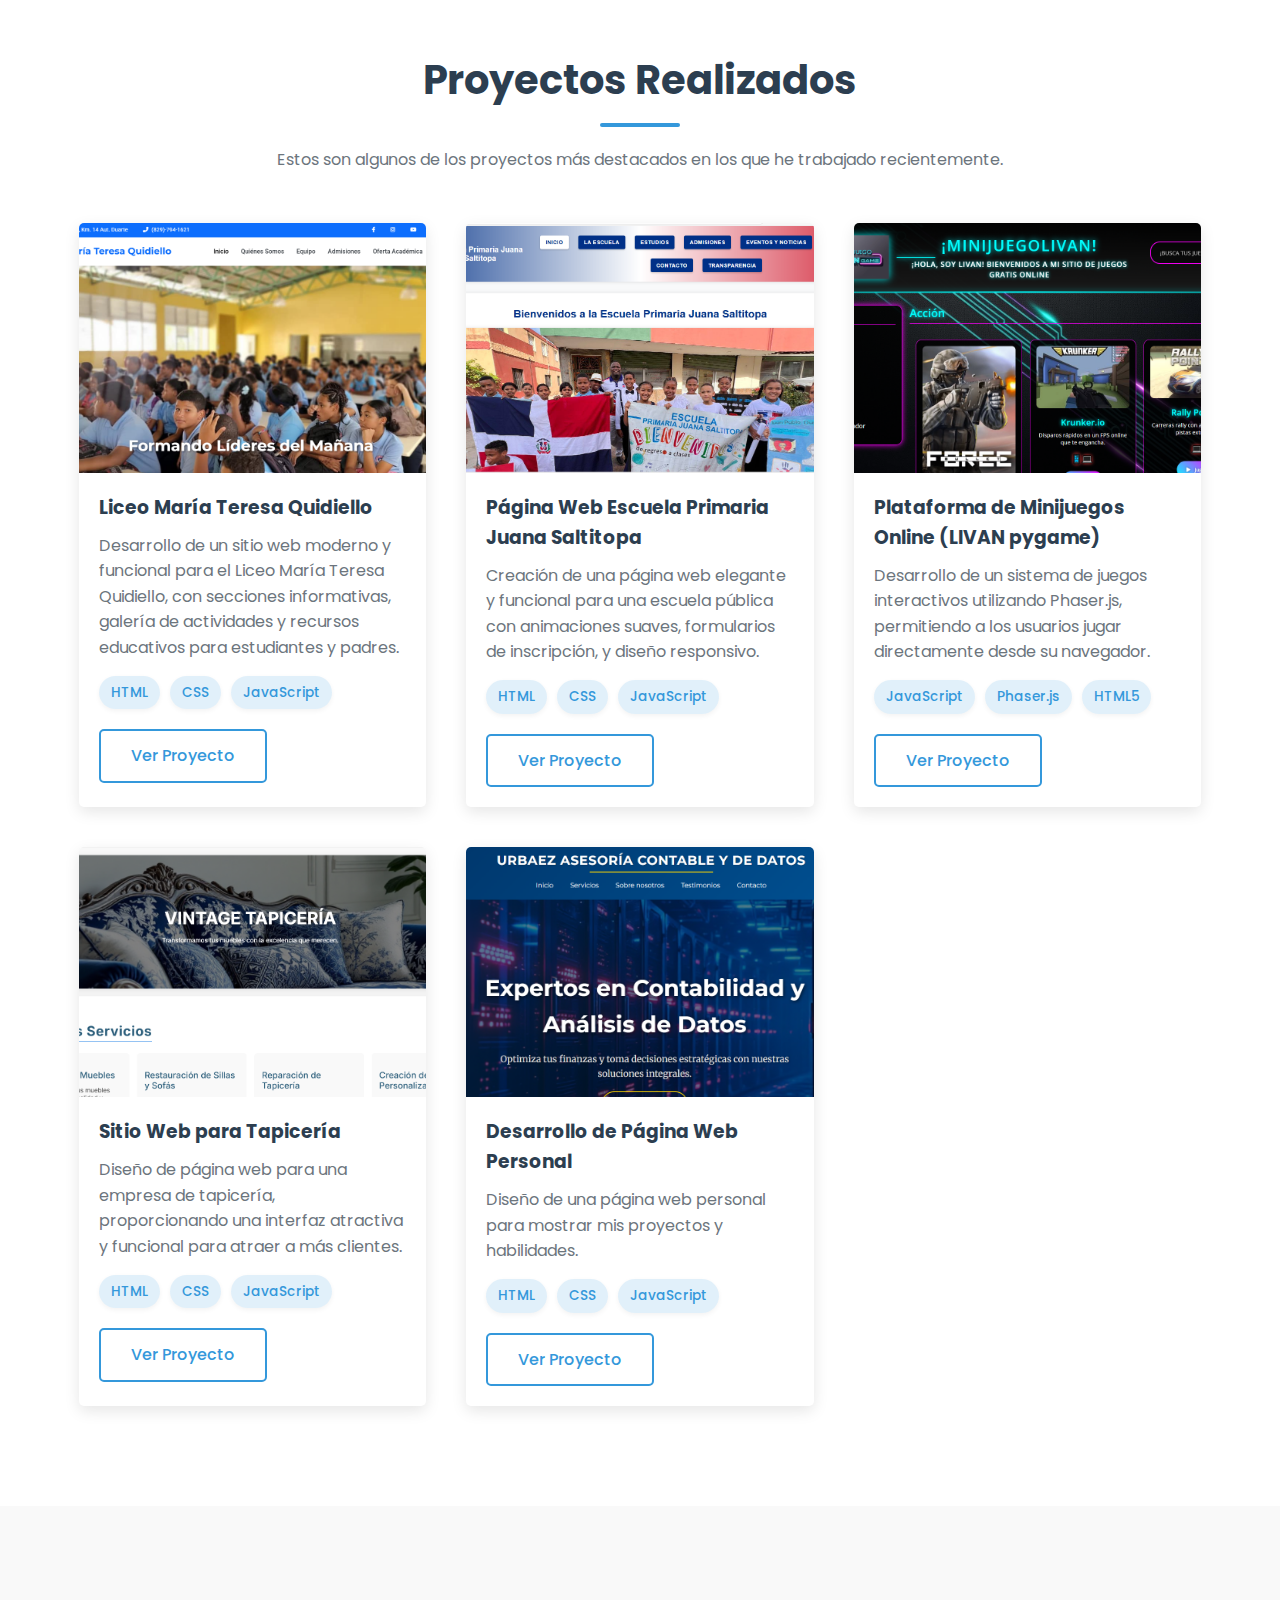
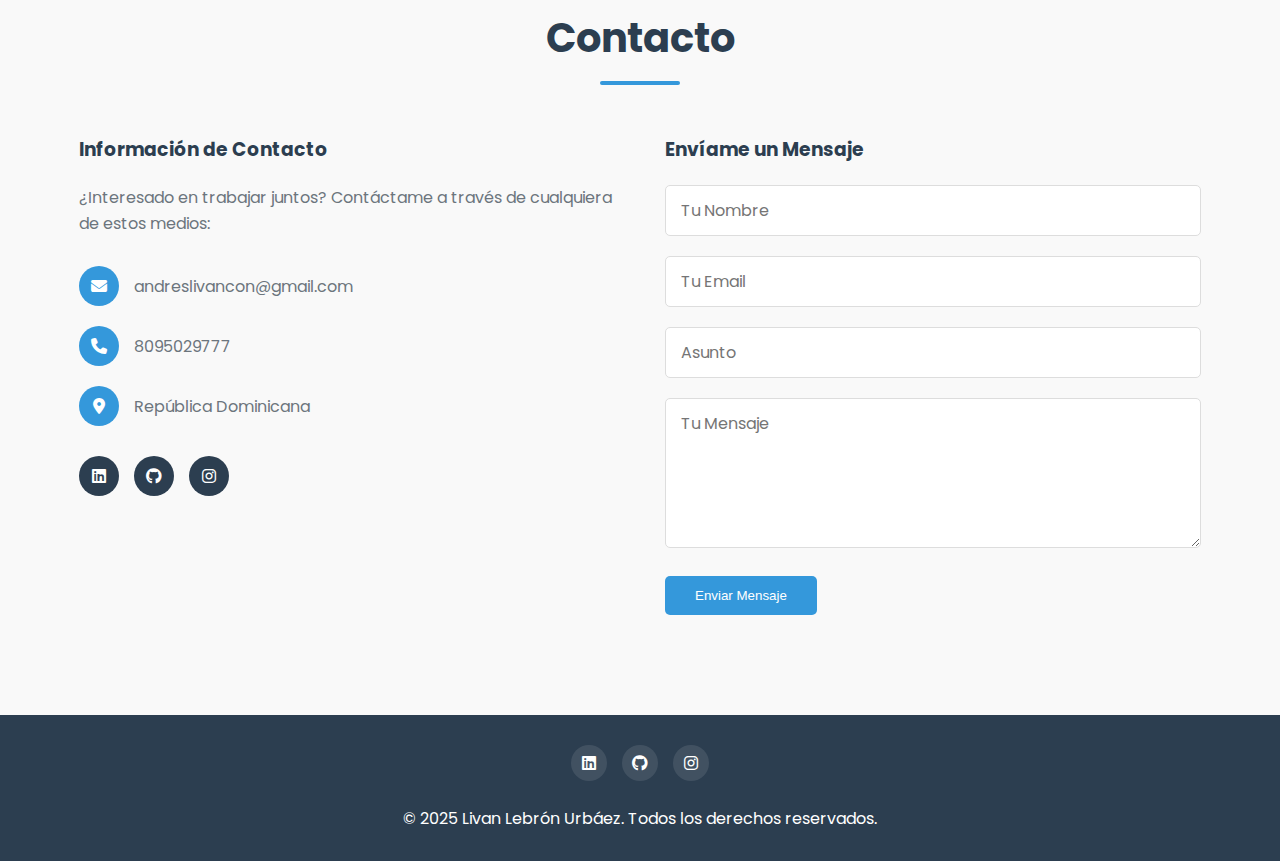
==== commit 8aa84ba4: "Actualización sin cambios" ====
--- a/index.html
+++ b/index.html
@@ -36,8 +36,11 @@
     <link rel="stylesheet" href="css/about-section.css">
     <link rel="stylesheet" href="css/tech-badges.css">
     <link rel="stylesheet" href="css/code-elements.css">
+    <link rel="stylesheet" href="css/programming-skills.css">
     <link rel="stylesheet" href="https://cdnjs.cloudflare.com/ajax/libs/font-awesome/6.4.0/css/all.min.css">
     <link href="https://fonts.googleapis.com/css2?family=Poppins:wght@300;400;500;600;700&display=swap" rel="stylesheet">
+    <!-- AOS Library para animaciones al scroll -->
+    <link href="https://unpkg.com/aos@2.3.1/dist/aos.css" rel="stylesheet">
 </head>
 <body>
     <header>
@@ -335,8 +338,12 @@
         <i class="fab fa-whatsapp"></i>
     </a>
 
+    <!-- AOS Library para animaciones al scroll -->
+    <script src="https://unpkg.com/aos@2.3.1/dist/aos.js"></script>
+    
     <script src="js/main.js"></script>
     <script src="js/contact-form.js"></script>
     <script src="js/about-animations.js"></script>
+    <script src="js/programming-skills.js"></script>
 </body>
 </html>--- a/css/programming-skills.css
+++ b/css/programming-skills.css
@@ -0,0 +1,349 @@
+/* Estilos avanzados para resaltar habilidades de programación */
+
+/* Licencia: MIT License - Libre uso con atribución */
+/* Copyright (c) 2023 - Uso libre para Livan Lebrón */
+
+/* Contenedor principal de habilidades de código */
+.code-skills-container {
+    position: relative;
+    margin: 40px 0;
+    padding: 20px;
+    border-radius: 8px;
+    background: linear-gradient(145deg, #f6f9fc, #e6eef7);
+    box-shadow: 0 10px 30px rgba(0, 0, 0, 0.08);
+    overflow: hidden;
+}
+
+/* Fondo de matriz de código */
+.code-matrix-bg {
+    position: absolute;
+    top: 0;
+    left: 0;
+    width: 100%;
+    height: 100%;
+    opacity: 0.03;
+    background-image: url("data:image/svg+xml,%3Csvg xmlns='http://www.w3.org/2000/svg' width='100' height='100' viewBox='0 0 100 100'%3E%3Cg fill-rule='evenodd'%3E%3Cg fill='%23000000' fill-opacity='0.4'%3E%3Cpath opacity='.5' d='M96 [base64] 0v-9h-9v9h9zm-10 0v-9h-9v9h9zm-10 0v-9h-9v9h9zm-10 0v-9h-9v9h9zm-10 0v-9h-9v9h9zm-10 0v-9h-9v9h9zm-10 0v-9h-9v9h9zm-10 0v-9h-9v9h9zm-9-10h9v-9h-9v9zm10 0h9v-9h-9v9zm10 0h9v-9h-9v9zm10 0h9v-9h-9v9zm10 0h9v-9h-9v9zm10 0h9v-9h-9v9zm10 0h9v-9h-9v9zm10 0h9v-9h-9v9zm9-10v-9h-9v9h9zm-10 0v-9h-9v9h9zm-10 0v-9h-9v9h9zm-10 0v-9h-9v9h9zm-10 0v-9h-9v9h9zm-10 0v-9h-9v9h9zm-10 0v-9h-9v9h9zm-10 0v-9h-9v9h9zm-9-10h9v-9h-9v9zm10 0h9v-9h-9v9zm10 0h9v-9h-9v9zm10 0h9v-9h-9v9zm10 0h9v-9h-9v9zm10 0h9v-9h-9v9zm10 0h9v-9h-9v9zm10 0h9v-9h-9v9zm9-10v-9h-9v9h9zm-10 0v-9h-9v9h9zm-10 0v-9h-9v9h9zm-10 0v-9h-9v9h9zm-10 0v-9h-9v9h9zm-10 0v-9h-9v9h9zm-10 0v-9h-9v9h9zm-10 0v-9h-9v9h9zm-9-10h9v-9h-9v9zm10 0h9v-9h-9v9zm10 0h9v-9h-9v9zm10 0h9v-9h-9v9zm10 0h9v-9h-9v9zm10 0h9v-9h-9v9zm10 0h9v-9h-9v9zm10 0h9v-9h-9v9zm9-10v-9h-9v9h9zm-10 0v-9h-9v9h9zm-10 0v-9h-9v9h9zm-10 0v-9h-9v9h9zm-10 0v-9h-9v9h9zm-10 0v-9h-9v9h9zm-10 0v-9h-9v9h9zm-10 0v-9h-9v9h9zm-9-10h9v-9h-9v9zm10 0h9v-9h-9v9zm10 0h9v-9h-9v9zm10 0h9v-9h-9v9zm10 0h9v-9h-9v9zm10 0h9v-9h-9v9zm10 0h9v-9h-9v9zm10 0h9v-9h-9v9z'/%3E%3Cpath d='M6 5V0H5v5H0v1h5v94h1V6h94V5H6z'/%3E%3C/g%3E%3C/g%3E%3C/svg%3E");
+}
+
+/* Tarjetas de habilidades de programación */
+.programming-skill-card {
+    position: relative;
+    padding: 20px;
+    margin-bottom: 20px;
+    border-radius: 8px;
+    background: #ffffff;
+    box-shadow: 0 5px 15px rgba(0, 0, 0, 0.05);
+    transition: transform 0.3s ease, box-shadow 0.3s ease;
+    overflow: hidden;
+    z-index: 1;
+}
+
+.programming-skill-card:hover {
+    transform: translateY(-5px);
+    box-shadow: 0 15px 30px rgba(0, 0, 0, 0.1);
+}
+
+/* Barra de código decorativa */
+.code-bar {
+    position: absolute;
+    top: 0;
+    left: 0;
+    width: 5px;
+    height: 100%;
+    background: linear-gradient(to bottom, var(--primary-color), #2980b9);
+}
+
+/* Título de la habilidad */
+.skill-title {
+    display: flex;
+    align-items: center;
+    margin-bottom: 15px;
+    font-weight: 600;
+    color: var(--secondary-color);
+}
+
+.skill-title i {
+    margin-right: 10px;
+    font-size: 1.5rem;
+    color: var(--primary-color);
+}
+
+/* Barra de progreso de habilidad */
+.skill-progress-container {
+    height: 10px;
+    background-color: #f0f0f0;
+    border-radius: 5px;
+    margin: 15px 0;
+    overflow: hidden;
+    position: relative;
+}
+
+.skill-progress-bar {
+    height: 100%;
+    border-radius: 5px;
+    background: linear-gradient(90deg, var(--primary-color), #2980b9);
+    position: relative;
+    transition: width 1.5s cubic-bezier(0.1, 0.5, 0.1, 1);
+}
+
+/* Porcentaje de habilidad */
+.skill-percentage {
+    position: absolute;
+    right: 0;
+    top: -25px;
+    font-size: 0.8rem;
+    font-weight: 600;
+    color: var(--secondary-color);
+}
+
+/* Animación de código */
+.code-animation {
+    position: relative;
+    padding: 15px;
+    background-color: #2c3e50;
+    border-radius: 5px;
+    color: #ecf0f1;
+    font-family: 'Courier New', monospace;
+    font-size: 0.9rem;
+    line-height: 1.5;
+    margin: 20px 0;
+    overflow: hidden;
+}
+
+.code-animation::before {
+    content: '';
+    position: absolute;
+    top: 0;
+    left: 0;
+    width: 100%;
+    height: 100%;
+    background: linear-gradient(90deg, transparent, rgba(255, 255, 255, 0.05), transparent);
+    animation: code-shine 2s infinite;
+}
+
+@keyframes code-shine {
+    0% {
+        transform: translateX(-100%);
+    }
+    100% {
+        transform: translateX(100%);
+    }
+}
+
+/* Etiquetas de tecnología mejoradas */
+.tech-badge-enhanced {
+    display: inline-flex;
+    align-items: center;
+    padding: 8px 15px;
+    margin: 5px;
+    border-radius: 20px;
+    font-size: 0.9rem;
+    font-weight: 500;
+    box-shadow: 0 3px 10px rgba(0, 0, 0, 0.1);
+    transition: all 0.3s ease;
+    position: relative;
+    overflow: hidden;
+    z-index: 1;
+}
+
+.tech-badge-enhanced::before {
+    content: '';
+    position: absolute;
+    top: 0;
+    left: -100%;
+    width: 100%;
+    height: 100%;
+    background: linear-gradient(90deg, transparent, rgba(255, 255, 255, 0.2), transparent);
+    transition: all 0.6s ease;
+    z-index: -1;
+}
+
+.tech-badge-enhanced:hover::before {
+    left: 100%;
+}
+
+.tech-badge-enhanced i {
+    margin-right: 8px;
+    font-size: 1.1rem;
+}
+
+.tech-badge-enhanced:hover {
+    transform: translateY(-3px);
+    box-shadow: 0 5px 15px rgba(0, 0, 0, 0.2);
+}
+
+/* Colores específicos para cada tecnología */
+.tech-html {
+    background: linear-gradient(135deg, #E44D26, #F16529);
+    color: white;
+}
+
+.tech-css {
+    background: linear-gradient(135deg, #264DE4, #2965F1);
+    color: white;
+}
+
+.tech-js {
+    background: linear-gradient(135deg, #F7DF1E, #D4BE0B);
+    color: #000;
+}
+
+.tech-python {
+    background: linear-gradient(135deg, #306998, #FFD43B);
+    color: white;
+}
+
+.tech-java {
+    background: linear-gradient(135deg, #5382A1, #E76F00);
+    color: white;
+}
+
+.tech-sql {
+    background: linear-gradient(135deg, #336791, #003B57);
+    color: white;
+}
+
+.tech-react {
+    background: linear-gradient(135deg, #61DAFB, #00D8FF);
+    color: #000;
+}
+
+.tech-node {
+    background: linear-gradient(135deg, #68A063, #3C873A);
+    color: white;
+}
+
+/* Sección de fragmentos de código */
+.code-snippets-section {
+    margin: 40px 0;
+}
+
+.code-snippet {
+    position: relative;
+    background-color: #282c34;
+    border-radius: 8px;
+    margin-bottom: 20px;
+    overflow: hidden;
+}
+
+.code-snippet-header {
+    display: flex;
+    justify-content: space-between;
+    align-items: center;
+    padding: 10px 15px;
+    background-color: #21252b;
+    color: #abb2bf;
+    font-family: 'Courier New', monospace;
+    font-size: 0.9rem;
+}
+
+.code-snippet-dots {
+    display: flex;
+}
+
+.code-snippet-dot {
+    width: 12px;
+    height: 12px;
+    border-radius: 50%;
+    margin-right: 6px;
+}
+
+.dot-red {
+    background-color: #e06c75;
+}
+
+.dot-yellow {
+    background-color: #e5c07b;
+}
+
+.dot-green {
+    background-color: #98c379;
+}
+
+.code-snippet-content {
+    padding: 15px;
+    color: #abb2bf;
+    font-family: 'Courier New', monospace;
+    font-size: 0.9rem;
+    line-height: 1.5;
+    overflow-x: auto;
+}
+
+.code-line {
+    display: flex;
+}
+
+.line-number {
+    color: #636d83;
+    text-align: right;
+    padding-right: 15px;
+    user-select: none;
+}
+
+.line-content {
+    flex: 1;
+}
+
+/* Colores de sintaxis */
+.keyword {
+    color: #c678dd;
+}
+
+.string {
+    color: #98c379;
+}
+
+.comment {
+    color: #5c6370;
+    font-style: italic;
+}
+
+.function {
+    color: #61afef;
+}
+
+.variable {
+    color: #e06c75;
+}
+
+.number {
+    color: #d19a66;
+}
+
+/* Animación de typing para fragmentos de código */
+.typing-animation {
+    border-right: 2px solid #61afef;
+    white-space: nowrap;
+    overflow: hidden;
+    animation: typing 3.5s steps(40, end), blink-caret 0.75s step-end infinite;
+}
+
+@keyframes typing {
+    from { width: 0 }
+    to { width: 100% }
+}
+
+@keyframes blink-caret {
+    from, to { border-color: transparent }
+    50% { border-color: #61afef }
+}
+
+/* Responsive */
+@media (max-width: 768px) {
+    .programming-skill-card {
+        padding: 15px;
+    }
+    
+    .skill-title i {
+        font-size: 1.2rem;
+    }
+    
+    .code-animation {
+        font-size: 0.8rem;
+    }
+    
+    .tech-badge-enhanced {
+        padding: 6px 12px;
+        font-size: 0.8rem;
+    }
+}